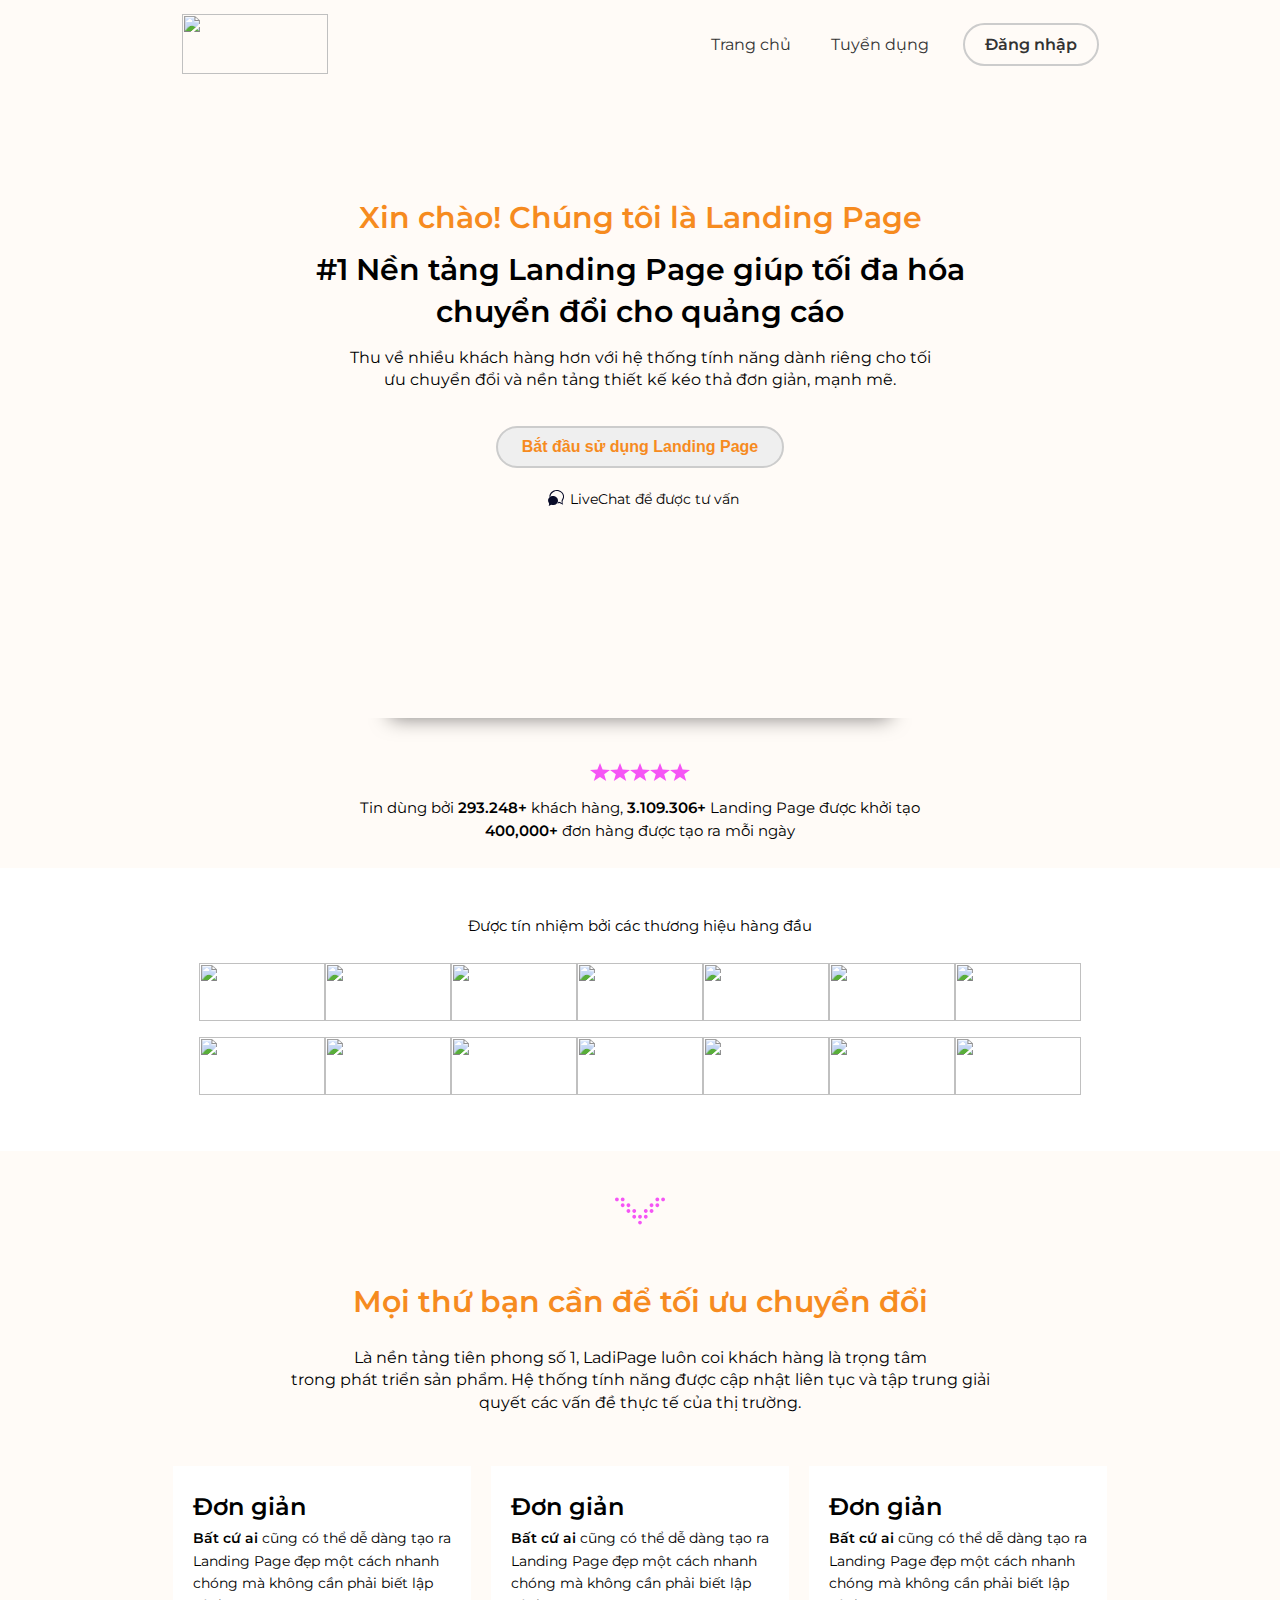
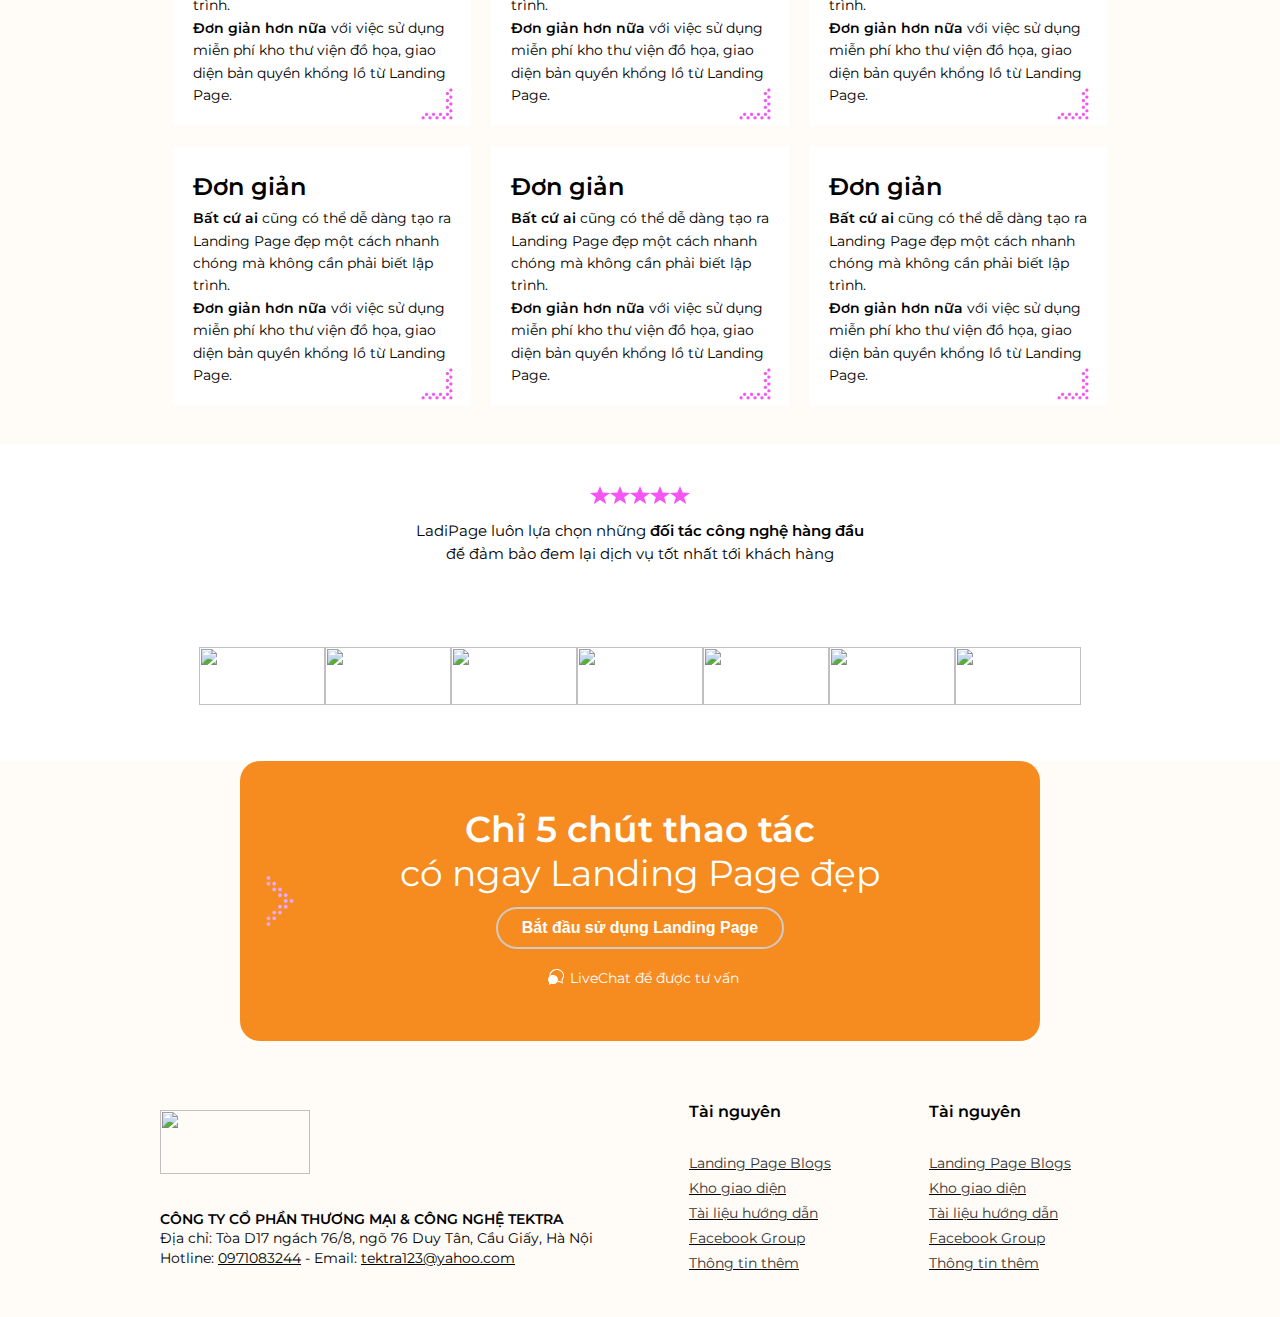
==== index.html @ b2256423 "Update index.html" ====
<!DOCTYPE html>
<html lang="en">
<head>
    <meta charset="UTF-8">
    <meta http-equiv="X-UA-Compatible" content="IE=edge">
    <meta name="viewport" content="width=device-width, initial-scale=1.0">
    <link rel="stylesheet" href="./assets/font/fontawesome - 5.15.1/css/all.min.css">
    <link rel="stylesheet" href="./assets/css/base.css">
    <link rel="stylesheet" href="./assets/css/main.css">
    <link href="https://fonts.googleapis.com/css2?family=Montserrat:wght@400;800&display=swap" rel="stylesheet">
    <title>Landing Page</title>
</head>
<body>
    <div class="header__container">
        <div class="header__logo">
            <img class="header__logo--img" src="https://tektra.vn/wp-content/uploads/2020/03/logo2.png" alt="">
        </div>
        <div class="header__menu">
            <ul class="header__ul">
                <li class="header__menu--btn"><a href="#" class="header__link">Trang chủ</a></li>
                <li class="header__menu--btn"><a href="#" class="header__link">Tuyển dụng</a></li>
                <li class="header__menu--btn header__menu--btn-border"><a href="#" class="header__link" >Đăng nhập</a></li>
            </ul>
            
            
        </div>
    </div>
    <!-- phần body -->
    <div class="body__container">
        <p class="body__content">
            <span class="body__title">
                Xin chào! Chúng tôi là Landing Page
            </span>
             <br>
            #1 Nền tảng Landing Page giúp tối đa hóa <br> chuyển đổi cho quảng cáo <br>
        </p>
        <p class="body__text">
            Thu về nhiều khách hàng hơn với hệ thống tính năng dành riêng cho tối <br class="wrap">
            ưu chuyển đổi và nền tảng thiết kế kéo thả đơn giản, mạnh mẽ.
        </p>
        <button class="body__button">
            Bắt đầu sử dụng Landing Page
        </button>
        <div class="body__chat">
            <div class="chat__logo">
                <svg xmlns="http://www.w3.org/2000/svg" xmlns:xlink="http://www.w3.org/1999/xlink" version="1.1" x="0px" y="0px" viewBox="0 0 111 95" enable-background="new 0 0 111 95" xml:space="preserve" preserveAspectRatio="none" width="100%" height="100%" class="" fill="rgba(9, 12, 41, 1)">
                    <g>
                        <g>
                            <path d="M104.343,59.979h-0.009c4.685-6.157,7.313-13.35,7.16-20.989C111.063,17.007,87.805-0.362,59.553,0.194    C31.301,0.749,8.751,19.021,9.183,40.999c0.008,0.403,0.023,0.804,0.048,1.204l1.382-0.889c-0.006-0.122,7.458-3.969,7.458-4.091    c0-15.986,23.184-31.354,41.478-31.354c16.493,0,44.731,9.461,44.731,33.198c-0.001,7.173-4.12,14.362-8.574,20.141    c-3.728,5.777,0.721,18.79,0.721,18.79l-14.634-7.79c-3.827,1.192-9.75,1.75-11.375,2.209c-1.959,4.583-5.001,7.155-5.001,7.155    c5.152-0.36,9.128-1.237,13.731-2.69l25.925,11.143C105.072,88.024,96.293,70.293,104.343,59.979z M35.457,36.076    C16.445,35.702,0.795,47.391,0.504,62.185c-0.103,5.14,1.667,9.98,4.817,14.123H5.316c5.416,6.94-0.491,18.873-0.491,18.873    l17.446-7.498c3.76,1.187,7.846,1.876,12.127,1.961c19.012,0.374,34.662-11.314,34.954-26.108    C69.644,48.745,54.469,36.45,35.457,36.076z">
                            </path>
                        </g>
                    </g>
                </svg>
            </div>
            <p class="chat__text">
                LiveChat để được tư vấn
            </p>
        </div>
    </div>
    <!--  -->
    <div class="body__video">
        <video class="video__content" src="https://s.ladicdn.com/57b167caca57d39c18a1c57e/ladipage-20200626142734.mp4" autoplay loop nopause preload="auto"></video>
    </div>
    <!--  -->
    <div class="vote__container">
        <div class="vote__stars">
            <div class="vote__star">
                <svg xmlns="http://www.w3.org/2000/svg" width="100%" height="100%" preserveAspectRatio="none" viewBox="0 0 157.7 150" class="" fill="rgba(245, 85, 245, 1)"><polygon points="78.9 117.7 127.6 150 111.9 93.7 157.7 57.3 99.3 54.8 78.9 0 58.4 54.8 0 57.3 45.8 93.7 30.1 150 78.9 117.7"></polygon></svg>
            </div>
            <div class="vote__star">
                <svg xmlns="http://www.w3.org/2000/svg" width="100%" height="100%" preserveAspectRatio="none" viewBox="0 0 157.7 150" class="" fill="rgba(245, 85, 245, 1)"><polygon points="78.9 117.7 127.6 150 111.9 93.7 157.7 57.3 99.3 54.8 78.9 0 58.4 54.8 0 57.3 45.8 93.7 30.1 150 78.9 117.7"></polygon></svg>
            </div>
            <div class="vote__star">
                <svg xmlns="http://www.w3.org/2000/svg" width="100%" height="100%" preserveAspectRatio="none" viewBox="0 0 157.7 150" class="" fill="rgba(245, 85, 245, 1)"><polygon points="78.9 117.7 127.6 150 111.9 93.7 157.7 57.3 99.3 54.8 78.9 0 58.4 54.8 0 57.3 45.8 93.7 30.1 150 78.9 117.7"></polygon></svg>
            </div>
            <div class="vote__star">
                <svg xmlns="http://www.w3.org/2000/svg" width="100%" height="100%" preserveAspectRatio="none" viewBox="0 0 157.7 150" class="" fill="rgba(245, 85, 245, 1)"><polygon points="78.9 117.7 127.6 150 111.9 93.7 157.7 57.3 99.3 54.8 78.9 0 58.4 54.8 0 57.3 45.8 93.7 30.1 150 78.9 117.7"></polygon></svg>
            </div>
            <div class="vote__star">
                <svg xmlns="http://www.w3.org/2000/svg" width="100%" height="100%" preserveAspectRatio="none" viewBox="0 0 157.7 150" class="" fill="rgba(245, 85, 245, 1)"><polygon points="78.9 117.7 127.6 150 111.9 93.7 157.7 57.3 99.3 54.8 78.9 0 58.4 54.8 0 57.3 45.8 93.7 30.1 150 78.9 117.7"></polygon></svg>
            </div>
        </div>
        <p class="vote__content">
            Tin dùng bởi
            <span style="font-weight: 600;">293.248+</span>
            khách hàng,
            <span style="font-weight: 600;">3.109.306+</span>  Landing Page được khởi tạo <br>
            <span style="font-weight: 600;">400,000+</span>  đơn hàng được tạo ra mỗi ngày
        </p>
    </div>
    <div class="img__container">
        <p class="img__text">
            Được tín nhiệm bởi các thương hiệu hàng đầu
        </p>
        <div class="img__content">
            <div class="imgs">
                <img src="https://w.ladicdn.com/s450x400/58ad0fda3494e1f5447a9da8/partner-1-20190827023143.png" alt="" class="img">
            </div>
            <div class="imgs">
                <img src="https://w.ladicdn.com/s450x400/58ad0fda3494e1f5447a9da8/partner-6-20190827023143.png" alt="" class="img">
            </div>
            <div class="imgs">
                <img src="https://w.ladicdn.com/s450x400/58ad0fda3494e1f5447a9da8/partner-9-20190827023143.png" alt="" class="img">
            </div>
            <div class="imgs">
                <img src="https://w.ladicdn.com/s450x400/58ad0fda3494e1f5447a9da8/partner-8-20190827023143.png" alt="" class="img">
            </div>
            <div class="imgs">
                <img src="https://w.ladicdn.com/s450x400/58ad0fda3494e1f5447a9da8/partner-14-20190827023143.png" alt="" class="img">
            </div>
            <div class="imgs">
                <img src="https://w.ladicdn.com/s450x400/57b167caca57d39c18a1c57e/elite-fitness-logo-20200502061637.png" alt="" class="img">
            </div>
            <div class="imgs">
                <img src="https://w.ladicdn.com/s450x400/57b167caca57d39c18a1c57e/30-shine-20200502062309.jpg" alt="" class="img">
            </div>
        </div>
        <div class="img__content img__content--black">
            <div class="imgs">
                <img src="https://w.ladicdn.com/s450x400/58ad0fda3494e1f5447a9da8/partner-7-20190827023252.png" alt="" class="img">
            </div>
            <div class="imgs">
                <img src="https://w.ladicdn.com/s500x400/57b167caca57d39c18a1c57e/golden-gate-20200506121907.png" alt="" class="img">
            </div>
            <div class="imgs">
                <img src="https://w.ladicdn.com/s450x400/58ad0fda3494e1f5447a9da8/partner-11-20190827023143.png" alt="" class="img">
            </div>
            <div class="imgs">
                <img src="https://w.ladicdn.com/s450x400/58ad0fda3494e1f5447a9da8/partner-12-20190827023143.png" alt="" class="img">
            </div>
            <div class="imgs">
                <img src="https://w.ladicdn.com/s450x400/58ad0fda3494e1f5447a9da8/partner-10-20190827023143.png" alt="" class="img">
            </div>
            <div class="imgs">
                <img src="https://w.ladicdn.com/s450x400/57b167caca57d39c18a1c57e/bamboo-20200502061928.jpg" alt="" class="img">
            </div>
            <div class="imgs">
                <img src="https://w.ladicdn.com/s450x450/57b167caca57d39c18a1c57e/pys-travel-20200502062523.jpg" alt="" class="img">
            </div>
        </div>
    </div>
    <!--  -->
    <div class="img__logo">
        <svg xmlns="http://www.w3.org/2000/svg" xmlns:xlink="http://www.w3.org/1999/xlink" version="1.1" x="0px" y="0px" viewBox="0 0 256 256" enable-background="new 0 0 256 256" xml:space="preserve" preserveAspectRatio="none" width="100%" height="100%" class="" fill="rgba(245, 85, 245, 1.0)"><g><path d="M201.893,84.946c3.369,0,6.107,2.732,6.107,6.107c0,3.373-2.738,6.107-6.107,6.107   c-3.379,0-6.107-2.734-6.107-6.107C195.785,87.679,198.514,84.946,201.893,84.946L201.893,84.946z"></path><path d="M183.424,84.946c3.365,0,6.106,2.732,6.106,6.107c0,3.373-2.741,6.107-6.106,6.107   c-3.378,0-6.113-2.734-6.113-6.107C177.311,87.679,180.046,84.946,183.424,84.946L183.424,84.946z"></path><path d="M183.424,103.415c3.365,0,6.106,2.734,6.106,6.115c0,3.371-2.741,6.105-6.106,6.105   c-3.378,0-6.113-2.734-6.113-6.105C177.311,106.149,180.046,103.415,183.424,103.415L183.424,103.415z"></path><path d="M164.941,103.415c3.374,0,6.117,2.734,6.117,6.115c0,3.371-2.743,6.105-6.117,6.105   c-3.367,0-6.107-2.734-6.107-6.105C158.834,106.149,161.574,103.415,164.941,103.415L164.941,103.415z"></path><path d="M164.941,121.892c3.374,0,6.117,2.734,6.117,6.109c0,3.371-2.743,6.105-6.117,6.105   c-3.367,0-6.107-2.734-6.107-6.105C158.834,124.626,161.574,121.892,164.941,121.892L164.941,121.892z"></path><path d="M146.47,121.892c3.378,0,6.11,2.734,6.11,6.109c0,3.371-2.732,6.105-6.11,6.105   c-3.366,0-6.105-2.734-6.105-6.105C140.364,124.626,143.104,121.892,146.47,121.892L146.47,121.892z"></path><path d="M146.47,140.364c3.378,0,6.11,2.734,6.11,6.105c0,3.379-2.732,6.115-6.11,6.115   c-3.366,0-6.105-2.736-6.105-6.115C140.364,143.099,143.104,140.364,146.47,140.364L146.47,140.364z"></path><path d="M128,140.364c3.379,0,6.109,2.734,6.109,6.105c0,3.379-2.73,6.115-6.109,6.115s-6.109-2.736-6.109-6.115   C121.891,143.099,124.621,140.364,128,140.364L128,140.364z"></path><path d="M128,158.837c3.379,0,6.109,2.736,6.109,6.111c0,3.373-2.73,6.105-6.109,6.105s-6.109-2.732-6.109-6.105   C121.891,161.573,124.621,158.837,128,158.837L128,158.837z"></path><path d="M109.53,121.892c3.366,0,6.105,2.734,6.105,6.109c0,3.371-2.739,6.105-6.105,6.105   c-3.378,0-6.11-2.734-6.11-6.105C103.42,124.626,106.152,121.892,109.53,121.892L109.53,121.892z"></path><path d="M109.53,140.364c3.366,0,6.105,2.734,6.105,6.105c0,3.379-2.739,6.115-6.105,6.115   c-3.378,0-6.11-2.736-6.11-6.115C103.42,143.099,106.152,140.364,109.53,140.364L109.53,140.364z"></path><path d="M91.059,103.415c3.367,0,6.109,2.734,6.109,6.115c0,3.371-2.742,6.105-6.109,6.105   c-3.374,0-6.117-2.734-6.117-6.105C84.941,106.149,87.685,103.415,91.059,103.415L91.059,103.415z"></path><path d="M91.059,121.892c3.367,0,6.109,2.734,6.109,6.109c0,3.371-2.742,6.105-6.109,6.105   c-3.374,0-6.117-2.734-6.117-6.105C84.941,124.626,87.685,121.892,91.059,121.892L91.059,121.892z"></path><path d="M72.576,84.946c3.379,0,6.113,2.732,6.113,6.107c0,3.373-2.734,6.107-6.113,6.107   c-3.365,0-6.106-2.734-6.106-6.107C66.47,87.679,69.211,84.946,72.576,84.946L72.576,84.946z"></path><path d="M72.576,103.415c3.379,0,6.113,2.734,6.113,6.115c0,3.371-2.734,6.105-6.113,6.105   c-3.365,0-6.106-2.734-6.106-6.105C66.47,106.149,69.211,103.415,72.576,103.415L72.576,103.415z"></path><path d="M54.108,84.946c3.378,0,6.106,2.732,6.106,6.107c0,3.373-2.729,6.107-6.106,6.107   c-3.38,0-6.108-2.734-6.108-6.107C48,87.679,50.729,84.946,54.108,84.946L54.108,84.946z"></path></g></svg>
    </div>
    <p class="body__content">
        <span class="body__title">
            Mọi thứ bạn cần để tối ưu chuyển đổi
        </span>
         <br>
    </p>
    <p class="body__text" style="line-height: 1.4;">
        Là nền tảng tiên phong số 1, LadiPage luôn coi khách hàng là trọng tâm <br class="wrap">
        trong phát triển sản phẩm. Hệ thống tính năng được cập nhật liên tục và tập trung giải <br class="wrap">
        quyết các vấn đề thực tế của thị trường.
    </p>
    <!-- info -->
    <div class="info__container">
        <div class="info">
            <div class="info__content">
                <p class="info__title">Đơn giản</p>
                <p class="info__text">
                    <span style="font-weight: 600;">Bất cứ ai </span>
                    cũng có thể dễ dàng tạo ra <br>
                    Landing Page đẹp một cách nhanh <br>
                    chóng mà không cần phải biết lập <br>
                    trình. <br>
                    <span style="font-weight: 600;">Đơn giản hơn nữa </span>
                    với việc sử dụng <br>
                    miễn phí kho thư viện đồ họa, giao <br>
                    diện bản quyền khổng lồ từ Landing <br>
                    Page.
                </p>
                <div class="info__logo">
                    <svg xmlns="http://www.w3.org/2000/svg" xmlns:xlink="http://www.w3.org/1999/xlink" version="1.1" x="0px" y="0px" viewBox="0 0 256 256" enable-background="new 0 0 256 256" xml:space="preserve" preserveAspectRatio="none" width="100%" height="100%" class="" fill="rgba(245, 85, 245, 1.0)"><g><path d="M175.93,71.43c2.384-2.381,6.252-2.387,8.638,0c2.386,2.385,2.382,6.256,0,8.639   c-2.39,2.389-6.252,2.385-8.638,0C173.544,77.682,173.542,73.82,175.93,71.43L175.93,71.43z"></path><path d="M162.872,84.49c2.378-2.381,6.25-2.387,8.636,0c2.386,2.385,2.38,6.258,0.001,8.637   c-2.389,2.389-6.256,2.389-8.643,0.004C160.481,90.744,160.483,86.879,162.872,84.49L162.872,84.49z"></path><path d="M175.93,97.549c2.38-2.379,6.253-2.385,8.644,0.006c2.383,2.385,2.379,6.256-0.001,8.635   c-2.389,2.389-6.257,2.391-8.64,0.006C173.542,103.805,173.542,99.938,175.93,97.549L175.93,97.549z"></path><path d="M162.861,110.617c2.387-2.385,6.259-2.391,8.649,0c2.385,2.383,2.378,6.256-0.008,8.643   c-2.382,2.381-6.252,2.385-8.636,0.002C160.477,116.871,160.481,112.998,162.861,110.617L162.861,110.617z"></path><path d="M175.926,123.684c2.387-2.387,6.26-2.393,8.646-0.006c2.384,2.383,2.377,6.256-0.009,8.643   c-2.381,2.381-6.252,2.385-8.635,0.002C173.542,129.934,173.545,126.064,175.926,123.684L175.926,123.684z"></path><path d="M162.865,136.744c2.388-2.389,6.256-2.387,8.64,0c2.384,2.383,2.386,6.248-0.003,8.637   c-2.381,2.381-6.25,2.385-8.634,0C160.481,142.996,160.485,139.123,162.865,136.744L162.865,136.744z"></path><path d="M175.927,149.807c2.389-2.389,6.254-2.387,8.638-0.004c2.39,2.391,2.395,6.256,0.005,8.645   c-2.381,2.381-6.253,2.383-8.643-0.006C173.544,156.057,173.548,152.188,175.927,149.807L175.927,149.807z"></path><path d="M162.866,162.867c2.391-2.391,6.254-2.387,8.639-0.004c2.388,2.391,2.393,6.256,0.004,8.645   s-6.256,2.385-8.645-0.004C160.481,169.119,160.478,165.256,162.866,162.867L162.866,162.867z"></path><path d="M175.929,175.93c2.391-2.391,6.256-2.387,8.643,0c2.385,2.385,2.387,6.248-0.004,8.639   c-2.39,2.389-6.252,2.387-8.637,0.002C173.544,182.184,173.539,178.318,175.929,175.93L175.929,175.93z"></path><path d="M136.745,162.863c2.38-2.379,6.251-2.383,8.637,0.004c2.384,2.383,2.38,6.254,0.001,8.635   c-2.39,2.389-6.256,2.387-8.638,0.004C134.358,169.119,134.355,165.254,136.745,162.863L136.745,162.863z"></path><path d="M149.808,175.926c2.379-2.379,6.25-2.383,8.634,0c2.39,2.389,2.388,6.264,0.007,8.641   c-2.389,2.391-6.255,2.387-8.645-0.002C147.42,182.182,147.419,178.314,149.808,175.926L149.808,175.926z"></path><path d="M110.618,162.861c2.381-2.381,6.253-2.387,8.644,0.004c2.385,2.385,2.38,6.256-0.001,8.637   c-2.387,2.385-6.26,2.393-8.644,0.01C108.227,169.121,108.233,165.246,110.618,162.861L110.618,162.861z"></path><path d="M123.683,175.926c2.381-2.381,6.254-2.387,8.641,0c2.384,2.385,2.379,6.256-0.003,8.637   c-2.385,2.387-6.259,2.393-8.642,0.01C121.292,182.186,121.298,178.311,123.683,175.926L123.683,175.926z"></path><path d="M84.489,162.871c2.391-2.389,6.255-2.391,8.642-0.004c2.385,2.385,2.385,6.252-0.003,8.641   c-2.38,2.379-6.252,2.385-8.637-0.002C82.104,169.121,82.11,165.25,84.489,162.871L84.489,162.871z"></path><path d="M97.549,175.93c2.39-2.389,6.257-2.389,8.647,0.002c2.386,2.383,2.384,6.25-0.006,8.641   c-2.379,2.379-6.25,2.383-8.635,0C95.165,182.182,95.17,178.311,97.549,175.93L97.549,175.93z"></path>
                    <path d="M71.432,175.93c2.389-2.389,6.249-2.387,8.637,0c2.385,2.385,2.39,6.248,0.001,8.637   c-2.392,2.391-6.253,2.387-8.639,0C69.044,182.182,69.042,178.32,71.432,175.93L71.432,175.93z"></path></g></svg>
                </div>
                
            </div>
            <div class="info__content">
                <p class="info__title">Đơn giản</p>
                <p class="info__text">
                    <span style="font-weight: 600;">Bất cứ ai </span>
                    cũng có thể dễ dàng tạo ra <br>
                    Landing Page đẹp một cách nhanh <br>
                    chóng mà không cần phải biết lập <br>
                    trình. <br>
                    <span style="font-weight: 600;">Đơn giản hơn nữa </span>
                    với việc sử dụng <br>
                    miễn phí kho thư viện đồ họa, giao <br>
                    diện bản quyền khổng lồ từ Landing <br>
                    Page.
                </p>
                <div class="info__logo">
                    <svg xmlns="http://www.w3.org/2000/svg" xmlns:xlink="http://www.w3.org/1999/xlink" version="1.1" x="0px" y="0px" viewBox="0 0 256 256" enable-background="new 0 0 256 256" xml:space="preserve" preserveAspectRatio="none" width="100%" height="100%" class="" fill="rgba(245, 85, 245, 1.0)"><g><path d="M175.93,71.43c2.384-2.381,6.252-2.387,8.638,0c2.386,2.385,2.382,6.256,0,8.639   c-2.39,2.389-6.252,2.385-8.638,0C173.544,77.682,173.542,73.82,175.93,71.43L175.93,71.43z"></path><path d="M162.872,84.49c2.378-2.381,6.25-2.387,8.636,0c2.386,2.385,2.38,6.258,0.001,8.637   c-2.389,2.389-6.256,2.389-8.643,0.004C160.481,90.744,160.483,86.879,162.872,84.49L162.872,84.49z"></path><path d="M175.93,97.549c2.38-2.379,6.253-2.385,8.644,0.006c2.383,2.385,2.379,6.256-0.001,8.635   c-2.389,2.389-6.257,2.391-8.64,0.006C173.542,103.805,173.542,99.938,175.93,97.549L175.93,97.549z"></path><path d="M162.861,110.617c2.387-2.385,6.259-2.391,8.649,0c2.385,2.383,2.378,6.256-0.008,8.643   c-2.382,2.381-6.252,2.385-8.636,0.002C160.477,116.871,160.481,112.998,162.861,110.617L162.861,110.617z"></path><path d="M175.926,123.684c2.387-2.387,6.26-2.393,8.646-0.006c2.384,2.383,2.377,6.256-0.009,8.643   c-2.381,2.381-6.252,2.385-8.635,0.002C173.542,129.934,173.545,126.064,175.926,123.684L175.926,123.684z"></path><path d="M162.865,136.744c2.388-2.389,6.256-2.387,8.64,0c2.384,2.383,2.386,6.248-0.003,8.637   c-2.381,2.381-6.25,2.385-8.634,0C160.481,142.996,160.485,139.123,162.865,136.744L162.865,136.744z"></path><path d="M175.927,149.807c2.389-2.389,6.254-2.387,8.638-0.004c2.39,2.391,2.395,6.256,0.005,8.645   c-2.381,2.381-6.253,2.383-8.643-0.006C173.544,156.057,173.548,152.188,175.927,149.807L175.927,149.807z"></path><path d="M162.866,162.867c2.391-2.391,6.254-2.387,8.639-0.004c2.388,2.391,2.393,6.256,0.004,8.645   s-6.256,2.385-8.645-0.004C160.481,169.119,160.478,165.256,162.866,162.867L162.866,162.867z"></path><path d="M175.929,175.93c2.391-2.391,6.256-2.387,8.643,0c2.385,2.385,2.387,6.248-0.004,8.639   c-2.39,2.389-6.252,2.387-8.637,0.002C173.544,182.184,173.539,178.318,175.929,175.93L175.929,175.93z"></path><path d="M136.745,162.863c2.38-2.379,6.251-2.383,8.637,0.004c2.384,2.383,2.38,6.254,0.001,8.635   c-2.39,2.389-6.256,2.387-8.638,0.004C134.358,169.119,134.355,165.254,136.745,162.863L136.745,162.863z"></path><path d="M149.808,175.926c2.379-2.379,6.25-2.383,8.634,0c2.39,2.389,2.388,6.264,0.007,8.641   c-2.389,2.391-6.255,2.387-8.645-0.002C147.42,182.182,147.419,178.314,149.808,175.926L149.808,175.926z"></path><path d="M110.618,162.861c2.381-2.381,6.253-2.387,8.644,0.004c2.385,2.385,2.38,6.256-0.001,8.637   c-2.387,2.385-6.26,2.393-8.644,0.01C108.227,169.121,108.233,165.246,110.618,162.861L110.618,162.861z"></path><path d="M123.683,175.926c2.381-2.381,6.254-2.387,8.641,0c2.384,2.385,2.379,6.256-0.003,8.637   c-2.385,2.387-6.259,2.393-8.642,0.01C121.292,182.186,121.298,178.311,123.683,175.926L123.683,175.926z"></path><path d="M84.489,162.871c2.391-2.389,6.255-2.391,8.642-0.004c2.385,2.385,2.385,6.252-0.003,8.641   c-2.38,2.379-6.252,2.385-8.637-0.002C82.104,169.121,82.11,165.25,84.489,162.871L84.489,162.871z"></path><path d="M97.549,175.93c2.39-2.389,6.257-2.389,8.647,0.002c2.386,2.383,2.384,6.25-0.006,8.641   c-2.379,2.379-6.25,2.383-8.635,0C95.165,182.182,95.17,178.311,97.549,175.93L97.549,175.93z"></path>
                    <path d="M71.432,175.93c2.389-2.389,6.249-2.387,8.637,0c2.385,2.385,2.39,6.248,0.001,8.637   c-2.392,2.391-6.253,2.387-8.639,0C69.044,182.182,69.042,178.32,71.432,175.93L71.432,175.93z"></path></g></svg>
                </div>
            </div>
            <div class="info__content">
                <p class="info__title">Đơn giản</p>
                <p class="info__text">
                    <span style="font-weight: 600;">Bất cứ ai </span>
                    cũng có thể dễ dàng tạo ra <br>
                    Landing Page đẹp một cách nhanh <br>
                    chóng mà không cần phải biết lập <br>
                    trình. <br>
                    <span style="font-weight: 600;">Đơn giản hơn nữa </span>
                    với việc sử dụng <br>
                    miễn phí kho thư viện đồ họa, giao <br>
                    diện bản quyền khổng lồ từ Landing <br>
                    Page.
                </p>
                <div class="info__logo">
                    <svg xmlns="http://www.w3.org/2000/svg" xmlns:xlink="http://www.w3.org/1999/xlink" version="1.1" x="0px" y="0px" viewBox="0 0 256 256" enable-background="new 0 0 256 256" xml:space="preserve" preserveAspectRatio="none" width="100%" height="100%" class="" fill="rgba(245, 85, 245, 1.0)"><g><path d="M175.93,71.43c2.384-2.381,6.252-2.387,8.638,0c2.386,2.385,2.382,6.256,0,8.639   c-2.39,2.389-6.252,2.385-8.638,0C173.544,77.682,173.542,73.82,175.93,71.43L175.93,71.43z"></path><path d="M162.872,84.49c2.378-2.381,6.25-2.387,8.636,0c2.386,2.385,2.38,6.258,0.001,8.637   c-2.389,2.389-6.256,2.389-8.643,0.004C160.481,90.744,160.483,86.879,162.872,84.49L162.872,84.49z"></path><path d="M175.93,97.549c2.38-2.379,6.253-2.385,8.644,0.006c2.383,2.385,2.379,6.256-0.001,8.635   c-2.389,2.389-6.257,2.391-8.64,0.006C173.542,103.805,173.542,99.938,175.93,97.549L175.93,97.549z"></path><path d="M162.861,110.617c2.387-2.385,6.259-2.391,8.649,0c2.385,2.383,2.378,6.256-0.008,8.643   c-2.382,2.381-6.252,2.385-8.636,0.002C160.477,116.871,160.481,112.998,162.861,110.617L162.861,110.617z"></path><path d="M175.926,123.684c2.387-2.387,6.26-2.393,8.646-0.006c2.384,2.383,2.377,6.256-0.009,8.643   c-2.381,2.381-6.252,2.385-8.635,0.002C173.542,129.934,173.545,126.064,175.926,123.684L175.926,123.684z"></path><path d="M162.865,136.744c2.388-2.389,6.256-2.387,8.64,0c2.384,2.383,2.386,6.248-0.003,8.637   c-2.381,2.381-6.25,2.385-8.634,0C160.481,142.996,160.485,139.123,162.865,136.744L162.865,136.744z"></path><path d="M175.927,149.807c2.389-2.389,6.254-2.387,8.638-0.004c2.39,2.391,2.395,6.256,0.005,8.645   c-2.381,2.381-6.253,2.383-8.643-0.006C173.544,156.057,173.548,152.188,175.927,149.807L175.927,149.807z"></path><path d="M162.866,162.867c2.391-2.391,6.254-2.387,8.639-0.004c2.388,2.391,2.393,6.256,0.004,8.645   s-6.256,2.385-8.645-0.004C160.481,169.119,160.478,165.256,162.866,162.867L162.866,162.867z"></path><path d="M175.929,175.93c2.391-2.391,6.256-2.387,8.643,0c2.385,2.385,2.387,6.248-0.004,8.639   c-2.39,2.389-6.252,2.387-8.637,0.002C173.544,182.184,173.539,178.318,175.929,175.93L175.929,175.93z"></path><path d="M136.745,162.863c2.38-2.379,6.251-2.383,8.637,0.004c2.384,2.383,2.38,6.254,0.001,8.635   c-2.39,2.389-6.256,2.387-8.638,0.004C134.358,169.119,134.355,165.254,136.745,162.863L136.745,162.863z"></path><path d="M149.808,175.926c2.379-2.379,6.25-2.383,8.634,0c2.39,2.389,2.388,6.264,0.007,8.641   c-2.389,2.391-6.255,2.387-8.645-0.002C147.42,182.182,147.419,178.314,149.808,175.926L149.808,175.926z"></path><path d="M110.618,162.861c2.381-2.381,6.253-2.387,8.644,0.004c2.385,2.385,2.38,6.256-0.001,8.637   c-2.387,2.385-6.26,2.393-8.644,0.01C108.227,169.121,108.233,165.246,110.618,162.861L110.618,162.861z"></path><path d="M123.683,175.926c2.381-2.381,6.254-2.387,8.641,0c2.384,2.385,2.379,6.256-0.003,8.637   c-2.385,2.387-6.259,2.393-8.642,0.01C121.292,182.186,121.298,178.311,123.683,175.926L123.683,175.926z"></path><path d="M84.489,162.871c2.391-2.389,6.255-2.391,8.642-0.004c2.385,2.385,2.385,6.252-0.003,8.641   c-2.38,2.379-6.252,2.385-8.637-0.002C82.104,169.121,82.11,165.25,84.489,162.871L84.489,162.871z"></path><path d="M97.549,175.93c2.39-2.389,6.257-2.389,8.647,0.002c2.386,2.383,2.384,6.25-0.006,8.641   c-2.379,2.379-6.25,2.383-8.635,0C95.165,182.182,95.17,178.311,97.549,175.93L97.549,175.93z"></path>
                    <path d="M71.432,175.93c2.389-2.389,6.249-2.387,8.637,0c2.385,2.385,2.39,6.248,0.001,8.637   c-2.392,2.391-6.253,2.387-8.639,0C69.044,182.182,69.042,178.32,71.432,175.93L71.432,175.93z"></path></g></svg>
                </div>
            </div>
        </div>
        <div class="info">
            <div class="info__content">
                <p class="info__title">Đơn giản</p>
                <p class="info__text">
                    <span style="font-weight: 600;">Bất cứ ai </span>
                    cũng có thể dễ dàng tạo ra <br>
                    Landing Page đẹp một cách nhanh <br>
                    chóng mà không cần phải biết lập <br>
                    trình. <br>
                    <span style="font-weight: 600;">Đơn giản hơn nữa </span>
                    với việc sử dụng <br>
                    miễn phí kho thư viện đồ họa, giao <br>
                    diện bản quyền khổng lồ từ Landing <br>
                    Page.
                </p>
                <div class="info__logo">
                    <svg xmlns="http://www.w3.org/2000/svg" xmlns:xlink="http://www.w3.org/1999/xlink" version="1.1" x="0px" y="0px" viewBox="0 0 256 256" enable-background="new 0 0 256 256" xml:space="preserve" preserveAspectRatio="none" width="100%" height="100%" class="" fill="rgba(245, 85, 245, 1.0)"><g><path d="M175.93,71.43c2.384-2.381,6.252-2.387,8.638,0c2.386,2.385,2.382,6.256,0,8.639   c-2.39,2.389-6.252,2.385-8.638,0C173.544,77.682,173.542,73.82,175.93,71.43L175.93,71.43z"></path><path d="M162.872,84.49c2.378-2.381,6.25-2.387,8.636,0c2.386,2.385,2.38,6.258,0.001,8.637   c-2.389,2.389-6.256,2.389-8.643,0.004C160.481,90.744,160.483,86.879,162.872,84.49L162.872,84.49z"></path><path d="M175.93,97.549c2.38-2.379,6.253-2.385,8.644,0.006c2.383,2.385,2.379,6.256-0.001,8.635   c-2.389,2.389-6.257,2.391-8.64,0.006C173.542,103.805,173.542,99.938,175.93,97.549L175.93,97.549z"></path><path d="M162.861,110.617c2.387-2.385,6.259-2.391,8.649,0c2.385,2.383,2.378,6.256-0.008,8.643   c-2.382,2.381-6.252,2.385-8.636,0.002C160.477,116.871,160.481,112.998,162.861,110.617L162.861,110.617z"></path><path d="M175.926,123.684c2.387-2.387,6.26-2.393,8.646-0.006c2.384,2.383,2.377,6.256-0.009,8.643   c-2.381,2.381-6.252,2.385-8.635,0.002C173.542,129.934,173.545,126.064,175.926,123.684L175.926,123.684z"></path><path d="M162.865,136.744c2.388-2.389,6.256-2.387,8.64,0c2.384,2.383,2.386,6.248-0.003,8.637   c-2.381,2.381-6.25,2.385-8.634,0C160.481,142.996,160.485,139.123,162.865,136.744L162.865,136.744z"></path><path d="M175.927,149.807c2.389-2.389,6.254-2.387,8.638-0.004c2.39,2.391,2.395,6.256,0.005,8.645   c-2.381,2.381-6.253,2.383-8.643-0.006C173.544,156.057,173.548,152.188,175.927,149.807L175.927,149.807z"></path><path d="M162.866,162.867c2.391-2.391,6.254-2.387,8.639-0.004c2.388,2.391,2.393,6.256,0.004,8.645   s-6.256,2.385-8.645-0.004C160.481,169.119,160.478,165.256,162.866,162.867L162.866,162.867z"></path><path d="M175.929,175.93c2.391-2.391,6.256-2.387,8.643,0c2.385,2.385,2.387,6.248-0.004,8.639   c-2.39,2.389-6.252,2.387-8.637,0.002C173.544,182.184,173.539,178.318,175.929,175.93L175.929,175.93z"></path><path d="M136.745,162.863c2.38-2.379,6.251-2.383,8.637,0.004c2.384,2.383,2.38,6.254,0.001,8.635   c-2.39,2.389-6.256,2.387-8.638,0.004C134.358,169.119,134.355,165.254,136.745,162.863L136.745,162.863z"></path><path d="M149.808,175.926c2.379-2.379,6.25-2.383,8.634,0c2.39,2.389,2.388,6.264,0.007,8.641   c-2.389,2.391-6.255,2.387-8.645-0.002C147.42,182.182,147.419,178.314,149.808,175.926L149.808,175.926z"></path><path d="M110.618,162.861c2.381-2.381,6.253-2.387,8.644,0.004c2.385,2.385,2.38,6.256-0.001,8.637   c-2.387,2.385-6.26,2.393-8.644,0.01C108.227,169.121,108.233,165.246,110.618,162.861L110.618,162.861z"></path><path d="M123.683,175.926c2.381-2.381,6.254-2.387,8.641,0c2.384,2.385,2.379,6.256-0.003,8.637   c-2.385,2.387-6.259,2.393-8.642,0.01C121.292,182.186,121.298,178.311,123.683,175.926L123.683,175.926z"></path><path d="M84.489,162.871c2.391-2.389,6.255-2.391,8.642-0.004c2.385,2.385,2.385,6.252-0.003,8.641   c-2.38,2.379-6.252,2.385-8.637-0.002C82.104,169.121,82.11,165.25,84.489,162.871L84.489,162.871z"></path><path d="M97.549,175.93c2.39-2.389,6.257-2.389,8.647,0.002c2.386,2.383,2.384,6.25-0.006,8.641   c-2.379,2.379-6.25,2.383-8.635,0C95.165,182.182,95.17,178.311,97.549,175.93L97.549,175.93z"></path>
                    <path d="M71.432,175.93c2.389-2.389,6.249-2.387,8.637,0c2.385,2.385,2.39,6.248,0.001,8.637   c-2.392,2.391-6.253,2.387-8.639,0C69.044,182.182,69.042,178.32,71.432,175.93L71.432,175.93z"></path></g></svg>
                </div>
            </div>
            <div class="info__content">
                <p class="info__title">Đơn giản</p>
                <p class="info__text">
                    <span style="font-weight: 600;">Bất cứ ai </span>
                    cũng có thể dễ dàng tạo ra <br>
                    Landing Page đẹp một cách nhanh <br>
                    chóng mà không cần phải biết lập <br>
                    trình. <br>
                    <span style="font-weight: 600;">Đơn giản hơn nữa </span>
                    với việc sử dụng <br>
                    miễn phí kho thư viện đồ họa, giao <br>
                    diện bản quyền khổng lồ từ Landing <br>
                    Page.
                </p>
                <div class="info__logo">
                    <svg xmlns="http://www.w3.org/2000/svg" xmlns:xlink="http://www.w3.org/1999/xlink" version="1.1" x="0px" y="0px" viewBox="0 0 256 256" enable-background="new 0 0 256 256" xml:space="preserve" preserveAspectRatio="none" width="100%" height="100%" class="" fill="rgba(245, 85, 245, 1.0)"><g><path d="M175.93,71.43c2.384-2.381,6.252-2.387,8.638,0c2.386,2.385,2.382,6.256,0,8.639   c-2.39,2.389-6.252,2.385-8.638,0C173.544,77.682,173.542,73.82,175.93,71.43L175.93,71.43z"></path><path d="M162.872,84.49c2.378-2.381,6.25-2.387,8.636,0c2.386,2.385,2.38,6.258,0.001,8.637   c-2.389,2.389-6.256,2.389-8.643,0.004C160.481,90.744,160.483,86.879,162.872,84.49L162.872,84.49z"></path><path d="M175.93,97.549c2.38-2.379,6.253-2.385,8.644,0.006c2.383,2.385,2.379,6.256-0.001,8.635   c-2.389,2.389-6.257,2.391-8.64,0.006C173.542,103.805,173.542,99.938,175.93,97.549L175.93,97.549z"></path><path d="M162.861,110.617c2.387-2.385,6.259-2.391,8.649,0c2.385,2.383,2.378,6.256-0.008,8.643   c-2.382,2.381-6.252,2.385-8.636,0.002C160.477,116.871,160.481,112.998,162.861,110.617L162.861,110.617z"></path><path d="M175.926,123.684c2.387-2.387,6.26-2.393,8.646-0.006c2.384,2.383,2.377,6.256-0.009,8.643   c-2.381,2.381-6.252,2.385-8.635,0.002C173.542,129.934,173.545,126.064,175.926,123.684L175.926,123.684z"></path><path d="M162.865,136.744c2.388-2.389,6.256-2.387,8.64,0c2.384,2.383,2.386,6.248-0.003,8.637   c-2.381,2.381-6.25,2.385-8.634,0C160.481,142.996,160.485,139.123,162.865,136.744L162.865,136.744z"></path><path d="M175.927,149.807c2.389-2.389,6.254-2.387,8.638-0.004c2.39,2.391,2.395,6.256,0.005,8.645   c-2.381,2.381-6.253,2.383-8.643-0.006C173.544,156.057,173.548,152.188,175.927,149.807L175.927,149.807z"></path><path d="M162.866,162.867c2.391-2.391,6.254-2.387,8.639-0.004c2.388,2.391,2.393,6.256,0.004,8.645   s-6.256,2.385-8.645-0.004C160.481,169.119,160.478,165.256,162.866,162.867L162.866,162.867z"></path><path d="M175.929,175.93c2.391-2.391,6.256-2.387,8.643,0c2.385,2.385,2.387,6.248-0.004,8.639   c-2.39,2.389-6.252,2.387-8.637,0.002C173.544,182.184,173.539,178.318,175.929,175.93L175.929,175.93z"></path><path d="M136.745,162.863c2.38-2.379,6.251-2.383,8.637,0.004c2.384,2.383,2.38,6.254,0.001,8.635   c-2.39,2.389-6.256,2.387-8.638,0.004C134.358,169.119,134.355,165.254,136.745,162.863L136.745,162.863z"></path><path d="M149.808,175.926c2.379-2.379,6.25-2.383,8.634,0c2.39,2.389,2.388,6.264,0.007,8.641   c-2.389,2.391-6.255,2.387-8.645-0.002C147.42,182.182,147.419,178.314,149.808,175.926L149.808,175.926z"></path><path d="M110.618,162.861c2.381-2.381,6.253-2.387,8.644,0.004c2.385,2.385,2.38,6.256-0.001,8.637   c-2.387,2.385-6.26,2.393-8.644,0.01C108.227,169.121,108.233,165.246,110.618,162.861L110.618,162.861z"></path><path d="M123.683,175.926c2.381-2.381,6.254-2.387,8.641,0c2.384,2.385,2.379,6.256-0.003,8.637   c-2.385,2.387-6.259,2.393-8.642,0.01C121.292,182.186,121.298,178.311,123.683,175.926L123.683,175.926z"></path><path d="M84.489,162.871c2.391-2.389,6.255-2.391,8.642-0.004c2.385,2.385,2.385,6.252-0.003,8.641   c-2.38,2.379-6.252,2.385-8.637-0.002C82.104,169.121,82.11,165.25,84.489,162.871L84.489,162.871z"></path><path d="M97.549,175.93c2.39-2.389,6.257-2.389,8.647,0.002c2.386,2.383,2.384,6.25-0.006,8.641   c-2.379,2.379-6.25,2.383-8.635,0C95.165,182.182,95.17,178.311,97.549,175.93L97.549,175.93z"></path>
                    <path d="M71.432,175.93c2.389-2.389,6.249-2.387,8.637,0c2.385,2.385,2.39,6.248,0.001,8.637   c-2.392,2.391-6.253,2.387-8.639,0C69.044,182.182,69.042,178.32,71.432,175.93L71.432,175.93z"></path></g></svg>
                </div>
            </div>
            <div class="info__content">
                <p class="info__title">Đơn giản</p>
                <p class="info__text">
                    <span style="font-weight: 600;">Bất cứ ai </span>
                    cũng có thể dễ dàng tạo ra <br>
                    Landing Page đẹp một cách nhanh <br>
                    chóng mà không cần phải biết lập <br>
                    trình. <br>
                    <span style="font-weight: 600;">Đơn giản hơn nữa </span>
                    với việc sử dụng <br>
                    miễn phí kho thư viện đồ họa, giao <br>
                    diện bản quyền khổng lồ từ Landing <br>
                    Page.
                </p>
                <div class="info__logo">
                    <svg xmlns="http://www.w3.org/2000/svg" xmlns:xlink="http://www.w3.org/1999/xlink" version="1.1" x="0px" y="0px" viewBox="0 0 256 256" enable-background="new 0 0 256 256" xml:space="preserve" preserveAspectRatio="none" width="100%" height="100%" class="" fill="rgba(245, 85, 245, 1.0)"><g><path d="M175.93,71.43c2.384-2.381,6.252-2.387,8.638,0c2.386,2.385,2.382,6.256,0,8.639   c-2.39,2.389-6.252,2.385-8.638,0C173.544,77.682,173.542,73.82,175.93,71.43L175.93,71.43z"></path><path d="M162.872,84.49c2.378-2.381,6.25-2.387,8.636,0c2.386,2.385,2.38,6.258,0.001,8.637   c-2.389,2.389-6.256,2.389-8.643,0.004C160.481,90.744,160.483,86.879,162.872,84.49L162.872,84.49z"></path><path d="M175.93,97.549c2.38-2.379,6.253-2.385,8.644,0.006c2.383,2.385,2.379,6.256-0.001,8.635   c-2.389,2.389-6.257,2.391-8.64,0.006C173.542,103.805,173.542,99.938,175.93,97.549L175.93,97.549z"></path><path d="M162.861,110.617c2.387-2.385,6.259-2.391,8.649,0c2.385,2.383,2.378,6.256-0.008,8.643   c-2.382,2.381-6.252,2.385-8.636,0.002C160.477,116.871,160.481,112.998,162.861,110.617L162.861,110.617z"></path><path d="M175.926,123.684c2.387-2.387,6.26-2.393,8.646-0.006c2.384,2.383,2.377,6.256-0.009,8.643   c-2.381,2.381-6.252,2.385-8.635,0.002C173.542,129.934,173.545,126.064,175.926,123.684L175.926,123.684z"></path><path d="M162.865,136.744c2.388-2.389,6.256-2.387,8.64,0c2.384,2.383,2.386,6.248-0.003,8.637   c-2.381,2.381-6.25,2.385-8.634,0C160.481,142.996,160.485,139.123,162.865,136.744L162.865,136.744z"></path><path d="M175.927,149.807c2.389-2.389,6.254-2.387,8.638-0.004c2.39,2.391,2.395,6.256,0.005,8.645   c-2.381,2.381-6.253,2.383-8.643-0.006C173.544,156.057,173.548,152.188,175.927,149.807L175.927,149.807z"></path><path d="M162.866,162.867c2.391-2.391,6.254-2.387,8.639-0.004c2.388,2.391,2.393,6.256,0.004,8.645   s-6.256,2.385-8.645-0.004C160.481,169.119,160.478,165.256,162.866,162.867L162.866,162.867z"></path><path d="M175.929,175.93c2.391-2.391,6.256-2.387,8.643,0c2.385,2.385,2.387,6.248-0.004,8.639   c-2.39,2.389-6.252,2.387-8.637,0.002C173.544,182.184,173.539,178.318,175.929,175.93L175.929,175.93z"></path><path d="M136.745,162.863c2.38-2.379,6.251-2.383,8.637,0.004c2.384,2.383,2.38,6.254,0.001,8.635   c-2.39,2.389-6.256,2.387-8.638,0.004C134.358,169.119,134.355,165.254,136.745,162.863L136.745,162.863z"></path><path d="M149.808,175.926c2.379-2.379,6.25-2.383,8.634,0c2.39,2.389,2.388,6.264,0.007,8.641   c-2.389,2.391-6.255,2.387-8.645-0.002C147.42,182.182,147.419,178.314,149.808,175.926L149.808,175.926z"></path><path d="M110.618,162.861c2.381-2.381,6.253-2.387,8.644,0.004c2.385,2.385,2.38,6.256-0.001,8.637   c-2.387,2.385-6.26,2.393-8.644,0.01C108.227,169.121,108.233,165.246,110.618,162.861L110.618,162.861z"></path><path d="M123.683,175.926c2.381-2.381,6.254-2.387,8.641,0c2.384,2.385,2.379,6.256-0.003,8.637   c-2.385,2.387-6.259,2.393-8.642,0.01C121.292,182.186,121.298,178.311,123.683,175.926L123.683,175.926z"></path><path d="M84.489,162.871c2.391-2.389,6.255-2.391,8.642-0.004c2.385,2.385,2.385,6.252-0.003,8.641   c-2.38,2.379-6.252,2.385-8.637-0.002C82.104,169.121,82.11,165.25,84.489,162.871L84.489,162.871z"></path><path d="M97.549,175.93c2.39-2.389,6.257-2.389,8.647,0.002c2.386,2.383,2.384,6.25-0.006,8.641   c-2.379,2.379-6.25,2.383-8.635,0C95.165,182.182,95.17,178.311,97.549,175.93L97.549,175.93z"></path>
                    <path d="M71.432,175.93c2.389-2.389,6.249-2.387,8.637,0c2.385,2.385,2.39,6.248,0.001,8.637   c-2.392,2.391-6.253,2.387-8.639,0C69.044,182.182,69.042,178.32,71.432,175.93L71.432,175.93z"></path></g></svg>
                </div>
            </div>
        </div>
    </div>
    <div style=" background-color: #fff;" class="vote__container">
        <div class="vote__stars">
            <div class="vote__star">
                <svg xmlns="http://www.w3.org/2000/svg" width="100%" height="100%" preserveAspectRatio="none" viewBox="0 0 157.7 150" class="" fill="rgba(245, 85, 245, 1)"><polygon points="78.9 117.7 127.6 150 111.9 93.7 157.7 57.3 99.3 54.8 78.9 0 58.4 54.8 0 57.3 45.8 93.7 30.1 150 78.9 117.7"></polygon></svg>
            </div>
            <div class="vote__star">
                <svg xmlns="http://www.w3.org/2000/svg" width="100%" height="100%" preserveAspectRatio="none" viewBox="0 0 157.7 150" class="" fill="rgba(245, 85, 245, 1)"><polygon points="78.9 117.7 127.6 150 111.9 93.7 157.7 57.3 99.3 54.8 78.9 0 58.4 54.8 0 57.3 45.8 93.7 30.1 150 78.9 117.7"></polygon></svg>
            </div>
            <div class="vote__star">
                <svg xmlns="http://www.w3.org/2000/svg" width="100%" height="100%" preserveAspectRatio="none" viewBox="0 0 157.7 150" class="" fill="rgba(245, 85, 245, 1)"><polygon points="78.9 117.7 127.6 150 111.9 93.7 157.7 57.3 99.3 54.8 78.9 0 58.4 54.8 0 57.3 45.8 93.7 30.1 150 78.9 117.7"></polygon></svg>
            </div>
            <div class="vote__star">
                <svg xmlns="http://www.w3.org/2000/svg" width="100%" height="100%" preserveAspectRatio="none" viewBox="0 0 157.7 150" class="" fill="rgba(245, 85, 245, 1)"><polygon points="78.9 117.7 127.6 150 111.9 93.7 157.7 57.3 99.3 54.8 78.9 0 58.4 54.8 0 57.3 45.8 93.7 30.1 150 78.9 117.7"></polygon></svg>
            </div>
            <div class="vote__star">
                <svg xmlns="http://www.w3.org/2000/svg" width="100%" height="100%" preserveAspectRatio="none" viewBox="0 0 157.7 150" class="" fill="rgba(245, 85, 245, 1)"><polygon points="78.9 117.7 127.6 150 111.9 93.7 157.7 57.3 99.3 54.8 78.9 0 58.4 54.8 0 57.3 45.8 93.7 30.1 150 78.9 117.7"></polygon></svg>
            </div>
        </div>
        <p class="vote__content">
            LadiPage luôn lựa chọn những
            <span style="font-weight: 600;">đối tác công nghệ hàng đầu</span> <br>
            để đảm bảo đem lại dịch vụ tốt nhất tới khách hàng
        </p>
    </div>
    <div class="img__container">
        <div class="img__content">
            <div class="imgs">
                <img src="https://w.ladicdn.com/s450x400/58ad0fda3494e1f5447a9da8/partner-1-20190827023143.png" alt="" class="img">
            </div>
            <div class="imgs">
                <img src="https://w.ladicdn.com/s450x400/58ad0fda3494e1f5447a9da8/partner-6-20190827023143.png" alt="" class="img">
            </div>
            <div class="imgs">
                <img src="https://w.ladicdn.com/s450x400/58ad0fda3494e1f5447a9da8/partner-9-20190827023143.png" alt="" class="img">
            </div>
            <div class="imgs">
                <img src="https://w.ladicdn.com/s450x400/58ad0fda3494e1f5447a9da8/partner-8-20190827023143.png" alt="" class="img">
            </div>
            <div class="imgs">
                <img src="https://w.ladicdn.com/s450x400/58ad0fda3494e1f5447a9da8/partner-14-20190827023143.png" alt="" class="img">
            </div>
            <div class="imgs">
                <img src="https://w.ladicdn.com/s450x400/57b167caca57d39c18a1c57e/elite-fitness-logo-20200502061637.png" alt="" class="img">
            </div>
            <div class="imgs">
                <img src="https://w.ladicdn.com/s450x400/57b167caca57d39c18a1c57e/30-shine-20200502062309.jpg" alt="" class="img">
            </div>
        </div>
    </div>
    <!--  -->
    <div class="box__container">
        <div class="box">
            <div class="box__content">
                <div class="box__text">
                    <span style="font-weight: 600;" >Chỉ 5 chút thao tác</span> <br>
                    có ngay Landing Page đẹp
                </div>
                <button class="box__button">
                    Bắt đầu sử dụng Landing Page
                </button>
                <div class="box__chat">
                    <div class="box__chat--logo">
                        <svg xmlns="http://www.w3.org/2000/svg" xmlns:xlink="http://www.w3.org/1999/xlink" version="1.1" x="0px" y="0px" viewBox="0 0 111 95" enable-background="new 0 0 111 95" xml:space="preserve" preserveAspectRatio="none" width="100%" height="100%" class="" fill="rgba(255, 255, 255, 1)"><g><g><path d="M104.343,59.979h-0.009c4.685-6.157,7.313-13.35,7.16-20.989C111.063,17.007,87.805-0.362,59.553,0.194    C31.301,0.749,8.751,19.021,9.183,40.999c0.008,0.403,0.023,0.804,0.048,1.204l1.382-0.889c-0.006-0.122,7.458-3.969,7.458-4.091    c0-15.986,23.184-31.354,41.478-31.354c16.493,0,44.731,9.461,44.731,33.198c-0.001,7.173-4.12,14.362-8.574,20.141    c-3.728,5.777,0.721,18.79,0.721,18.79l-14.634-7.79c-3.827,1.192-9.75,1.75-11.375,2.209c-1.959,4.583-5.001,7.155-5.001,7.155    c5.152-0.36,9.128-1.237,13.731-2.69l25.925,11.143C105.072,88.024,96.293,70.293,104.343,59.979z M35.457,36.076    C16.445,35.702,0.795,47.391,0.504,62.185c-0.103,5.14,1.667,9.98,4.817,14.123H5.316c5.416,6.94-0.491,18.873-0.491,18.873    l17.446-7.498c3.76,1.187,7.846,1.876,12.127,1.961c19.012,0.374,34.662-11.314,34.954-26.108    C69.644,48.745,54.469,36.45,35.457,36.076z"></path></g></g></svg>
                    </div>
                    <p class="box__chat--text">
                        LiveChat để được tư vấn
                    </p>
                </div>
                <div class="box__logo">
                    <svg xmlns="http://www.w3.org/2000/svg" xmlns:xlink="http://www.w3.org/1999/xlink" version="1.1" x="0px" y="0px" viewBox="0 0 256 256" enable-background="new 0 0 256 256" xml:space="preserve" preserveAspectRatio="none" width="100%" height="100%" class="" fill="rgba(231, 170, 255, 1)"><g><path d="M84.946,54.107c0-3.369,2.732-6.107,6.107-6.107c3.373,0,6.107,2.738,6.107,6.107   c0,3.379-2.734,6.107-6.107,6.107C87.679,60.215,84.946,57.486,84.946,54.107L84.946,54.107z"></path><path d="M84.946,72.576c0-3.365,2.732-6.106,6.107-6.106c3.373,0,6.107,2.741,6.107,6.106   c0,3.378-2.734,6.113-6.107,6.113C87.679,78.689,84.946,75.954,84.946,72.576L84.946,72.576z"></path><path d="M103.415,72.576c0-3.365,2.734-6.106,6.115-6.106c3.371,0,6.105,2.741,6.105,6.106   c0,3.378-2.734,6.113-6.105,6.113C106.149,78.689,103.415,75.954,103.415,72.576L103.415,72.576z"></path><path d="M103.415,91.059c0-3.374,2.734-6.117,6.115-6.117c3.371,0,6.105,2.743,6.105,6.117   c0,3.367-2.734,6.107-6.105,6.107C106.149,97.166,103.415,94.426,103.415,91.059L103.415,91.059z"></path><path d="M121.892,91.059c0-3.374,2.734-6.117,6.109-6.117c3.371,0,6.105,2.743,6.105,6.117   c0,3.367-2.734,6.107-6.105,6.107C124.626,97.166,121.892,94.426,121.892,91.059L121.892,91.059z"></path><path d="M121.892,109.53c0-3.378,2.734-6.11,6.109-6.11c3.371,0,6.105,2.732,6.105,6.11   c0,3.366-2.734,6.105-6.105,6.105C124.626,115.636,121.892,112.896,121.892,109.53L121.892,109.53z"></path><path d="M140.364,109.53c0-3.378,2.734-6.11,6.105-6.11c3.379,0,6.115,2.732,6.115,6.11   c0,3.366-2.736,6.105-6.115,6.105C143.099,115.636,140.364,112.896,140.364,109.53L140.364,109.53z"></path><path d="M140.364,128c0-3.379,2.734-6.109,6.105-6.109c3.379,0,6.115,2.73,6.115,6.109s-2.736,6.109-6.115,6.109   C143.099,134.109,140.364,131.379,140.364,128L140.364,128z"></path><path d="M158.837,128c0-3.379,2.736-6.109,6.111-6.109c3.373,0,6.105,2.73,6.105,6.109s-2.732,6.109-6.105,6.109   C161.573,134.109,158.837,131.379,158.837,128L158.837,128z"></path><path d="M121.892,146.47c0-3.366,2.734-6.105,6.109-6.105c3.371,0,6.105,2.739,6.105,6.105   c0,3.378-2.734,6.11-6.105,6.11C124.626,152.58,121.892,149.848,121.892,146.47L121.892,146.47z"></path><path d="M140.364,146.47c0-3.366,2.734-6.105,6.105-6.105c3.379,0,6.115,2.739,6.115,6.105   c0,3.378-2.736,6.11-6.115,6.11C143.099,152.58,140.364,149.848,140.364,146.47L140.364,146.47z"></path><path d="M103.415,164.941c0-3.367,2.734-6.109,6.115-6.109c3.371,0,6.105,2.742,6.105,6.109   c0,3.374-2.734,6.117-6.105,6.117C106.149,171.059,103.415,168.315,103.415,164.941L103.415,164.941z"></path><path d="M121.892,164.941c0-3.367,2.734-6.109,6.109-6.109c3.371,0,6.105,2.742,6.105,6.109   c0,3.374-2.734,6.117-6.105,6.117C124.626,171.059,121.892,168.315,121.892,164.941L121.892,164.941z"></path><path d="M84.946,183.424c0-3.379,2.732-6.113,6.107-6.113c3.373,0,6.107,2.734,6.107,6.113   c0,3.365-2.734,6.106-6.107,6.106C87.679,189.53,84.946,186.789,84.946,183.424L84.946,183.424z"></path><path d="M103.415,183.424c0-3.379,2.734-6.113,6.115-6.113c3.371,0,6.105,2.734,6.105,6.113   c0,3.365-2.734,6.106-6.105,6.106C106.149,189.53,103.415,186.789,103.415,183.424L103.415,183.424z"></path><path d="M84.946,201.892c0-3.378,2.732-6.106,6.107-6.106c3.373,0,6.107,2.729,6.107,6.106   c0,3.38-2.734,6.108-6.107,6.108C87.679,208,84.946,205.271,84.946,201.892L84.946,201.892z"></path></g></svg>
    
                </div>
            </div>
        </div>
    </div>
    <!-- footer -->
    <div class="footer__container">
        <div class="footer__content--container">
            <div class="footer__logo">
                <img class="header__logo--img" src="https://tektra.vn/wp-content/uploads/2020/03/logo2.png" alt="">
            </div>
            <div class="footer__text">
                <span style="font-weight: 600;">CÔNG TY CỔ PHẦN THƯƠNG MẠI & CÔNG NGHỆ TEKTRA</span> <br>
                Địa chỉ: Tòa D17 ngách 76/8, ngõ 76 Duy Tân, Cầu Giấy, Hà Nội <br>
                Hotline: <span style="text-decoration: underline;">0971083244</span>  - Email: <span style="text-decoration: underline;">
                    tektra123@yahoo.com
                </span>
            </div>
        </div>
        <div style="flex-direction: row;" class="footer__content--container">
            <div style="margin-top: 18px;" class="footer__content--text">
                <p style="font-weight: 600;">Tài nguyên</p> <br>
                <ul class="footer__ul">
                    <li class="transform__footer" style="text-decoration: underline;">
                        <a style="text-decoration: none; color: var(--text-color);" href="#">Landing Page Blogs <br></a>
                    </li>
                    <li class="transform__footer" style="text-decoration: underline;">
                        <a style="text-decoration: none; color: var(--text-color);" href="#">Kho giao diện <br></a>
                    </li>
                    <li class="transform__footer" style="text-decoration: underline;">
                        <a style="text-decoration: none; color: var(--text-color);" href="#">Tài liệu hướng dẫn <br></a>
                    </li>
                    <li class="transform__footer" style="text-decoration: underline;">
                        <a style="text-decoration: none; color: var(--text-color);" href="#">Facebook Group <br></a>
                    </li>
                    <li class="transform__footer" style="text-decoration: underline;">
                        <a style="text-decoration: none; color: var(--text-color);" href="#">Thông tin thêm</a>
                    </li>
                </ul>
            
            </div>
            <div style="margin-top: 18px;" class="footer__content--text">
                <p style="font-weight: 600;">Tài nguyên</p> <br>
                <ul class="footer__ul">
                    <li class="transform__footer" style="text-decoration: underline;">
                        <a style="text-decoration: none; color: var(--text-color);" href="#">Landing Page Blogs <br></a>
                    </li>
                    <li class="transform__footer" style="text-decoration: underline;">
                        <a style="text-decoration: none; color: var(--text-color);" href="#">Kho giao diện <br></a>
                    </li>
                    <li class="transform__footer" style="text-decoration: underline;">
                        <a style="text-decoration: none; color: var(--text-color);" href="#">Tài liệu hướng dẫn <br></a>
                    </li>
                    <li class="transform__footer" style="text-decoration: underline;">
                        <a style="text-decoration: none; color: var(--text-color);" href="#">Facebook Group <br></a>
                    </li>
                    <li class="transform__footer" style="text-decoration: underline;">
                        <a style="text-decoration: none; color: var(--text-color);" href="#">Thông tin thêm</a>
                    </li>
                </ul>
            </div>
        </div>
        
    </div>
</body>
</html>
---- assets/css/base.css ----
/* code những thành phần chung */
/* lớp giả */
:root{
    --primary-color: #f68b1f;
    --white-color: #fff;
    --black-color: #000;
    --text-color: #333;
    --boder-color: #ccc;
    --box-shadow: rgba(0,0,0,0.2);
    --header-height: 120px;
    --navbar-height: 34px;
    --header-with-search-height: calc(var(--header-height) - var(--navbar-height));
}
/* upline các thuộc tính css lên tất cả các phần tử html đc nhúng trong file base */
*{
    box-sizing: border-box;
    margin: 0;
    padding: 0;
    
}
body{
    background-color: rgb(255, 251, 247);
}
html{
    font-size: 62.5%; /* 10px */
    /* line-height: 1.4rem; */
    font-family: 'Montserrat',  sans-serif; /* chủng chữ k có chân */
    box-sizing: border-box;
    
}
.grid{
    width: 1200px;
    max-width: 100%; /* đối với những màn hình nhỏ hơn 1200px thì max-width sẽ đc lấy giá trị 100% màn hình trình duyệt */
    margin: 0 auto;
}
.grid-full-width{
    width: 100%;
}
.grid-row{
    /* nằm cùng trên 1 hàng ngang và xuống dòng khi độ dài vượt quá limit */
    display: flex;
    flex-wrap: wrap;
}
/* Animation */
@keyframes fadeIn{
    from{
        opacity: 0;
    }
    to{
        opacity: 1; /* độ trong suốt */
    }
}
 @keyframes growth {
     /* lớn lên */
     from{
        transform: scale(var(--growth-from));
     }
     to{
        transform: scale(var(--growth-to));
     }
 }
---- assets/css/main.css ----
.header__container{
    height: 88px;
    width: 100%;
    display: flex;
    justify-content: space-around;
    align-items: center;
    position: fixed;
    top: 0;
    z-index: 2;
    background-color: #FFFBF7;
}
.header__logo{
    height: 60px;
    width: 146px;
    cursor: pointer;
}
.header__logo--img{
    height: 100%;
    width: 100%;
}
.header__menu{
    font-size: 1.6rem;
    cursor: default;
    
}
.header__ul{
    list-style: none;
    display: flex;
    align-items: center;
}
.header__ul li{
    transition: all 150ms linear 0s;
}
.header__ul li:hover{
    transform: scale(1.05);
}
.header__link{
    text-decoration: none;
    color: var(--text-color);
    padding: 10px 20px;
    display: inline-block;
}
.header__menu--btn{
    text-decoration: none;
    color: var(--text-color);
    cursor: pointer;
    border: none;
    font-size: 1.6rem;
    color: var(--text-color);
    /* background-color: #FFFBF7; */
}
.header__menu--btn-border{
    border: 2px solid var(--boder-color);
    border-radius: 76px;
    font-weight: 600;
    margin-left: 14px;
}
.header__link:hover{

    color: var(--primary-color);
}

/* Phần nội dung ở giữa */
.body__container{
    margin-top: 88px;
    margin-bottom: 40px;
    top: -12px;
    position: relative;
    height: 440px;
    display: flex;
    flex-direction: column;
    justify-content: center;
    align-items: center;
}
.body__content{
    text-align: center;
    font-weight: 600;
    font-size: 3rem;
    line-height: 1.4;
}
.body__title{
    display: inline-block;
    color: var(--primary-color);
    margin: 10px;
}
.body__text{
    padding: 14px 0;
    font-size: 1.6rem;
    text-align: center;
    line-height: 1.4;
}
.body__button{
    position: absolute;
    bottom: 48px;
    border: 2px solid var(--boder-color);
    border-radius: 76px;
    padding: 10px 24px;
    font-weight: 600;
    color: var(--primary-color);
    font-size: 1.6rem;
    cursor: pointer;
    transition: all 150ms linear 0s;
}
.body__button:hover{
    transform: scale(1.08);
}
.body__chat{
    display: flex;
    position: absolute;
    bottom: 0;
    margin: 8px;
}
.chat__logo{
    height: 16px;
    width: 16px;
    margin: 0 6px;
}
.chat__text{
    font-size: 1.4rem;
}
/* phần video */
.body__video{
    margin: auto;
    margin-top: 10px;
}
.video__content{
    width: 100%;
    box-shadow: 0px 50px 20px -50px rgba(0, 0, 0, 0.5);
}
/* phần đánh giá */
.vote__container{
    display: flex;
    flex-direction: column;
    padding: 26px;
}
.vote__stars{
    display: flex;
    margin: auto;
    padding: 16px;
}
.vote__star{
    width: 20px;
    height: 18px;
    
}
.vote__content{
    margin: 0 auto;
    text-align: center;
    font-size: 1.5rem;
    line-height: 1.5;
}
/* phần hình ảnh */
.img__container{
    padding: 48px 0;
    display: flex;
    flex-direction: column;
    justify-content: center;
    background-color: var(--white-color);
}
.img__text{
    font-size: 1.5rem;
    text-align: center;
    background-color: var(--white-color);
    padding-bottom: 20px;
}
.img__content{
   display: flex;
   
   margin: 8px auto;
}
.img__content .img__content--black{
    filter: saturate(0%);
}
.imgs{
    width: 126px;
    height: 58px;
}
.img{
    width: 100%;
    height: 100%;
}
.img__logo{
    width: 80px;
    height: 80px;
    margin: 20px auto;
}
/* phần info */
.info__container{
    display: flex;
    flex-direction: column;
    margin: 28px 0;
}
.info{
    display: flex;
    margin: 0 auto;
    /* height: 280px; */
}
.info__content{
    background-color: #fff;
    padding: 20px;
    margin: 10px;
    position: relative;
}
.info__title{
    font-weight: 600;
    font-size: 2.4rem;
    margin: 6px 0;
    background-color: #fff;
}
.info__text{
    font-size: 1.4rem;
    line-height: 1.6;
    background-color: #fff;
}
.info__logo{
    width: 68px;
    height: 68px;
    position: absolute;
    right: 0;
    bottom: -12px;
}
/* box */
.box__container{
    width: 100%;
}
.box{
    width: 960px;
    height: 100%;
    margin: auto;
    display: flex;
}
.box__content{
    width: 800px;
    height: 280px;
    background-color: var(--primary-color);
    margin: auto;
    border-radius: 20px;
    display: flex;
    flex-direction: column;
    justify-content: center;
    align-items: center;
    position: relative;
}
.box__text{
    text-align: center;
    background-color: var(--primary-color);
    color: #fff;
    font-size: 3.6rem;
}
.box__button{
    margin: 12px 0;
    border: 2px solid var(--boder-color);
    border-radius: 76px;
    padding: 10px 24px;
    font-weight: 600;
    color: #fff;
    background-color: var(--primary-color);
    font-size: 1.6rem;
    cursor: pointer;
    transition: all 150ms linear 0s;
}
.box__button:hover{
    transform: scale(1.08);
}
.box__chat{
    display: flex;
    margin: 8px;
    background-color: var(--primary-color);
}
.box__chat--logo{
    height: 16px;
    width: 16px;
    background-color: var(--primary-color);
    margin: 0 6px;
}
.box__chat--text{
    background-color: var(--primary-color);
    font-size: 1.4rem;
    color: #fff;
}
.box__logo{
    width: 80px;
    height: 80px;
    position: absolute;
    left: 0;
}
/* footer */
.footer__container{
    display: flex;
    justify-content: space-between;
    margin: 40px auto;
    width: 960px;
}
.footer__content--container{
    width: 50%;
    font-size: 1.6rem;
    line-height: 1.6;
    display: flex;
    flex-direction: column;
    justify-content: space-around;
}
.footer__ul{
    list-style: none;
    font-size: 1.4rem;
}
/* .footer__content--text{

} */
.transform__footer{
    transition: all 150ms linear 0s;
    border: none;
    text-align: left;
    background-color: #FFFBF7;
    line-height: 1.8;
}
.transform__footer:hover{
    transform: scale(1.04);
}
.footer__logo{
    width: 150px;
    height: 64px;
    margin: 20px 0;
}
.footer__text{
    font-size: 1.4rem;
    line-height: 1.4;
}
/* reponsive */
@media only screen and (max-width: 46.1875em){
    .body__container{
        height: 328px;
        margin-bottom: 0;
    }
    .body__video{
        width: 100%;
        padding: 0 10px;
    }
    .body__content{
        font-size: 1.6rem;
    }
    .body__text{
        padding: 14px 10px;
        font-size: 1.4rem;
        word-wrap: normal;
    }
    .body__button{
        bottom: 40px;
        font-size: 1.4rem;
    }
    .header__menu--btn{
        font-size: 1.4rem;
    }
    .header__menu--btn:nth-child(2){
        display: none;
    }
    .header__menu--btn-border{
        margin-left: 0;
    }
    .header__link{
        padding: 10px 10px;
    }
    .wrap{
        display: none;
    }
    .box{
        width: 100%;
    }
    .box__text{
        font-size: 2rem;
    }
    .box__logo{
        width: 68px;
        height: 68px;
    }
    .box__button{
        font-size: 1.4rem;
    }
    .box__content{
        height: 220px;
    }
    .footer__container{
        width: 100%;
        flex-direction: column;
    }
    .footer__content--container{
        width: 100%;
        padding: 0 14px;
    }
    .info{
        flex-direction: column;
    }
    .img__container{
        padding: 28px 0;
    }
    .imgs{
        height: 100%;
    }
    .img__content{
        width: 100%;
    }
}
/* PC */
@media only screen and (min-width: 63.9375em){
    .body__video{
        width: 600px;
    }
}
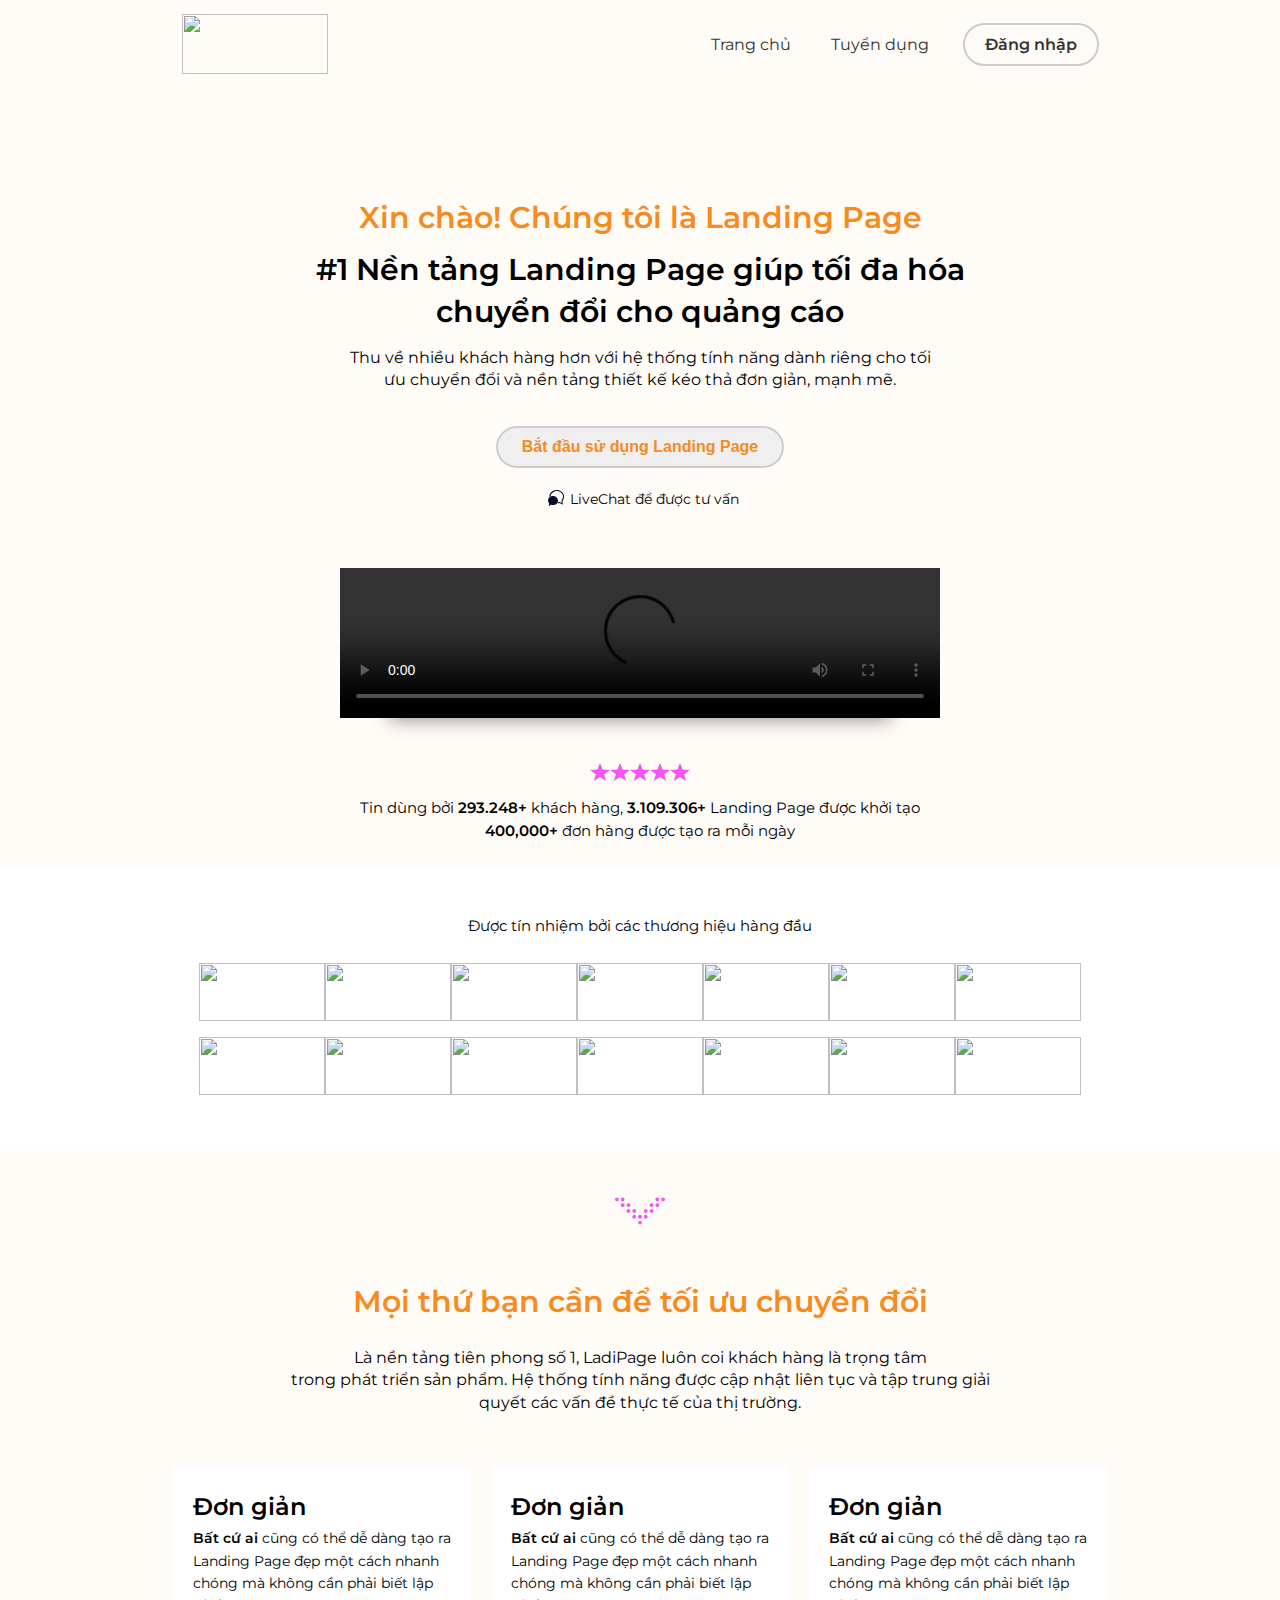
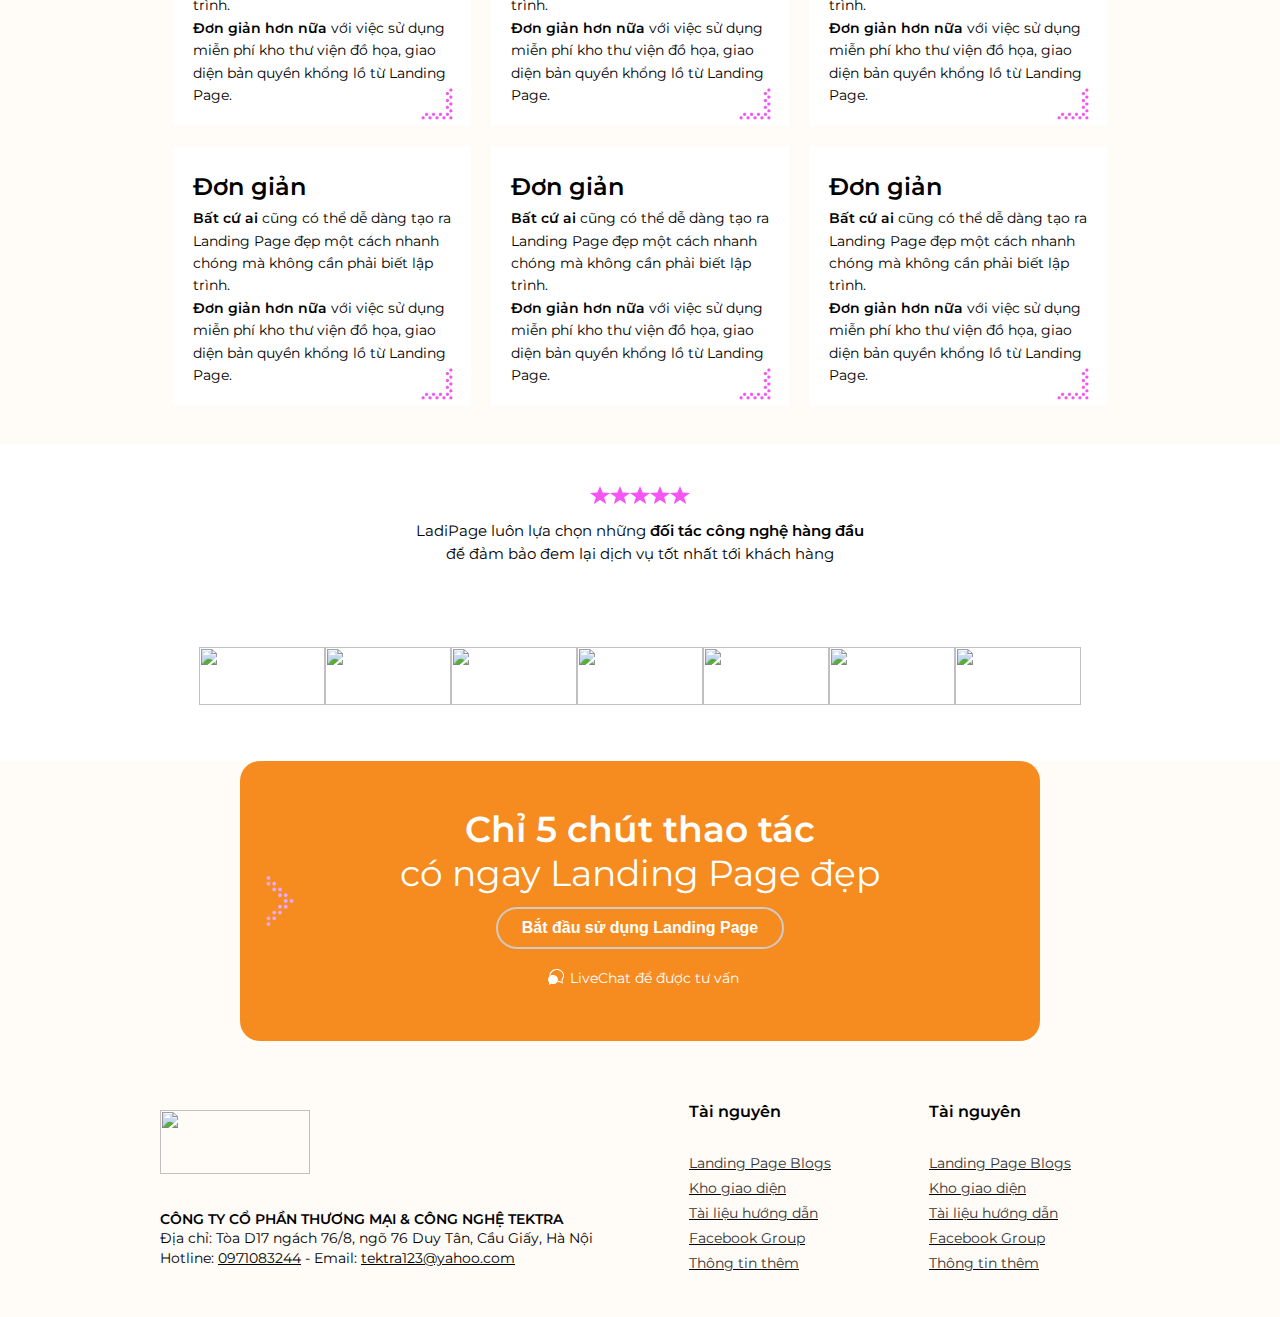
==== commit 25a0a887: "Update index.html" ====
--- a/index.html
+++ b/index.html
@@ -59,7 +59,9 @@
     </div>
     <!--  -->
     <div class="body__video">
-        <video class="video__content" src="https://s.ladicdn.com/57b167caca57d39c18a1c57e/ladipage-20200626142734.mp4" autoplay loop nopause preload="auto"></video>
+        <video class="video__content" loop nopause preload="auto" controls>
+            <source src="https://s.ladicdn.com/57b167caca57d39c18a1c57e/ladipage-20200626142734.mp4">
+        </video>
     </div>
     <!--  -->
     <div class="vote__container">
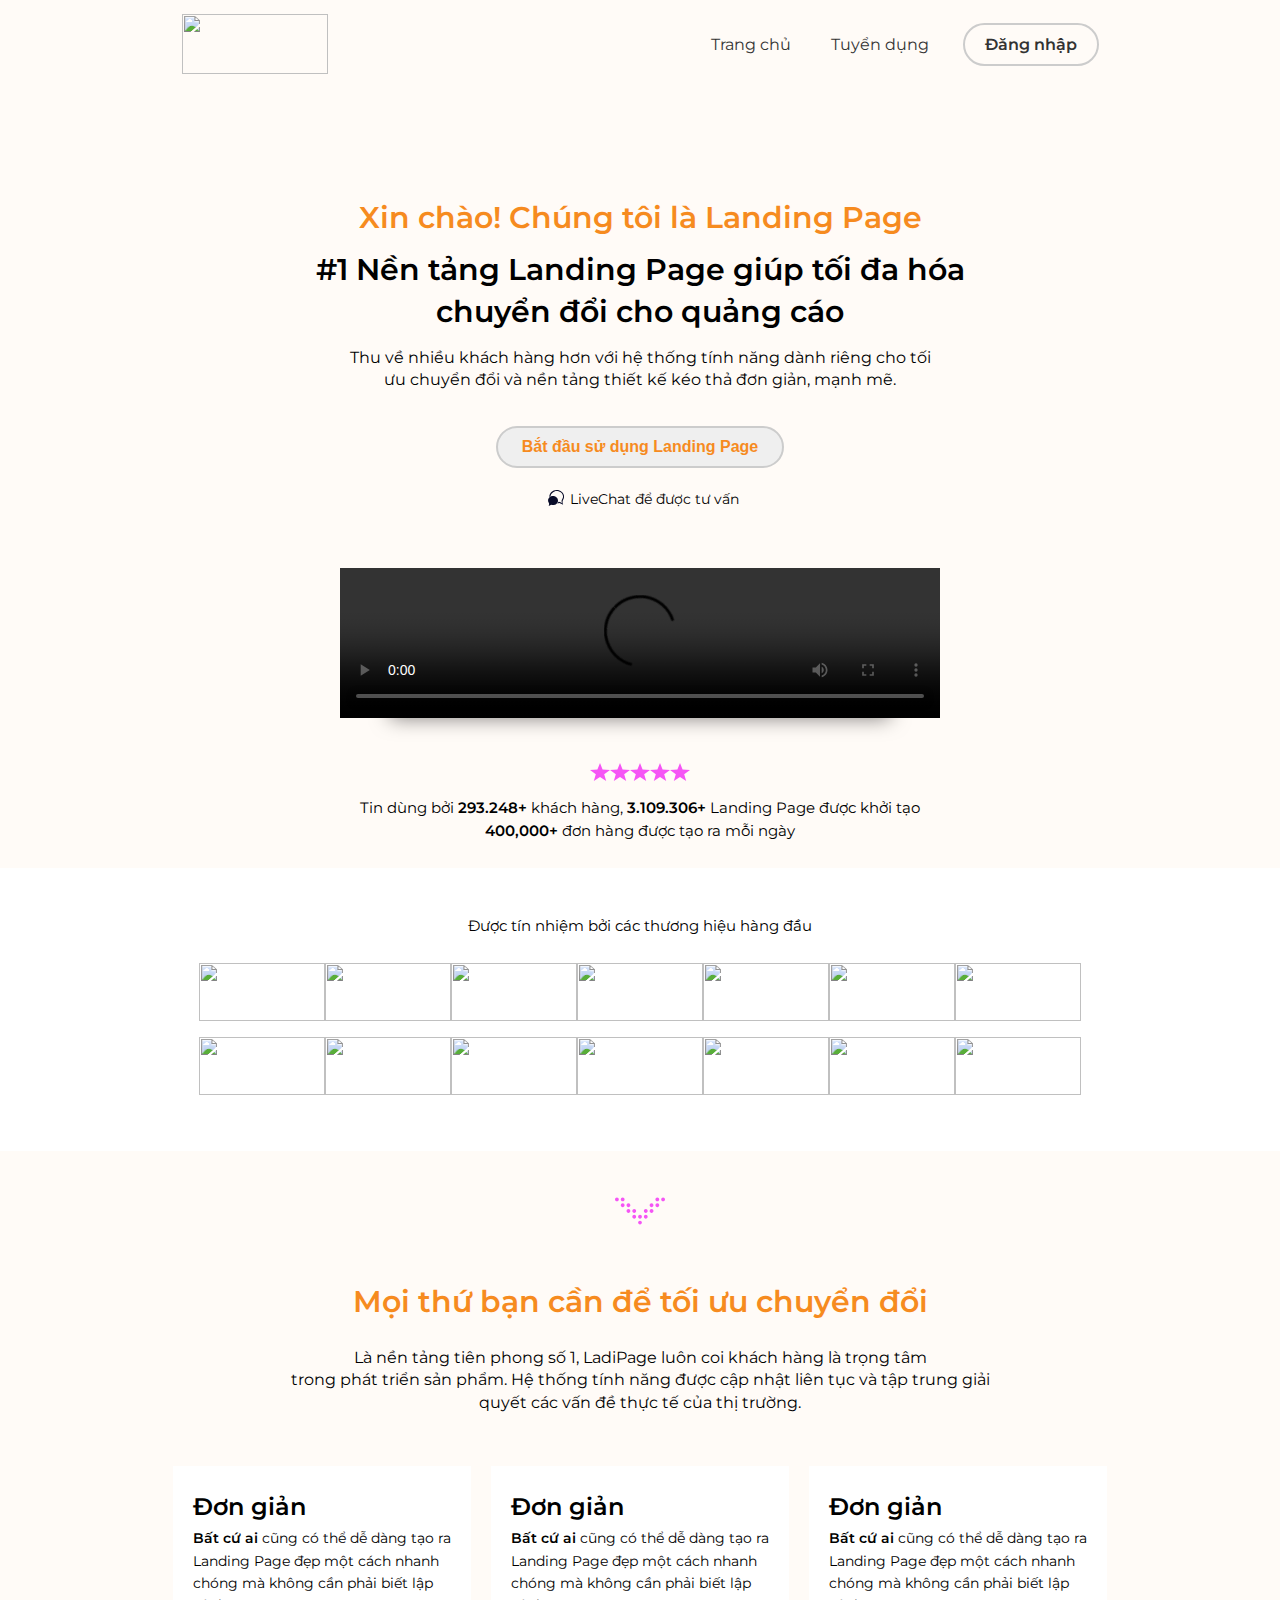
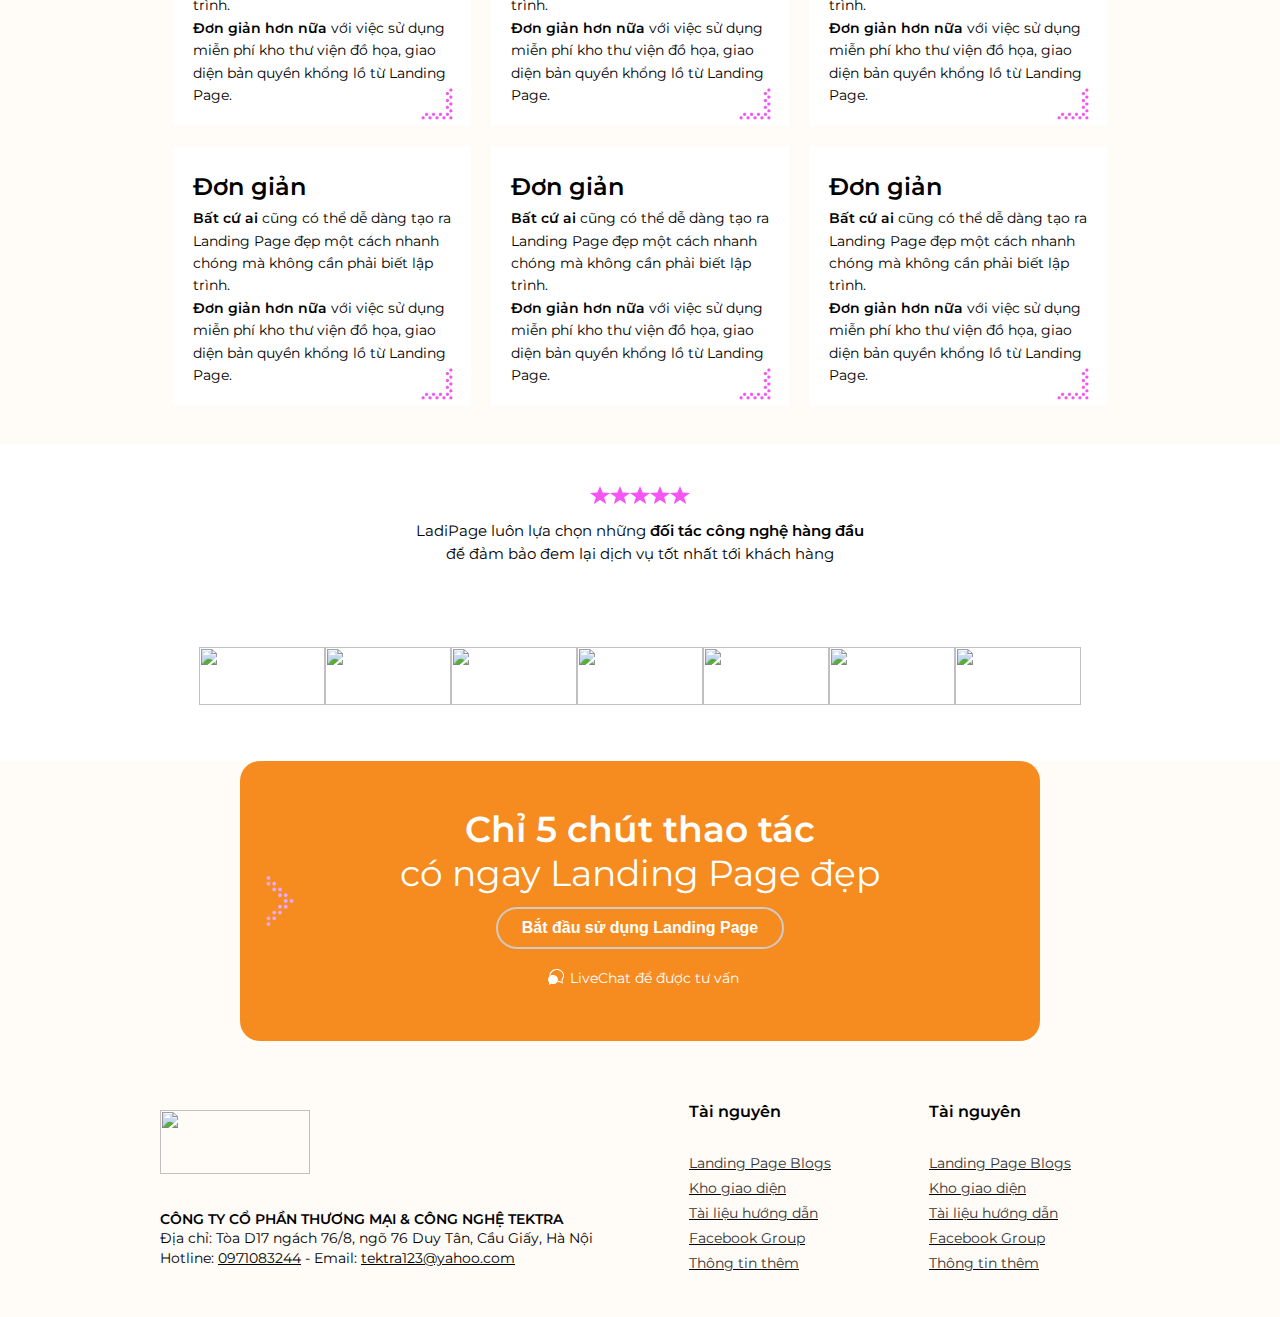
==== commit 1719a993: "Update index.html" ====
--- a/index.html
+++ b/index.html
@@ -59,7 +59,7 @@
     </div>
     <!--  -->
     <div class="body__video">
-        <video class="video__content" loop nopause preload="auto" controls>
+        <video class="video__content" controls loop nopause preload="auto">
             <source src="https://s.ladicdn.com/57b167caca57d39c18a1c57e/ladipage-20200626142734.mp4">
         </video>
     </div>
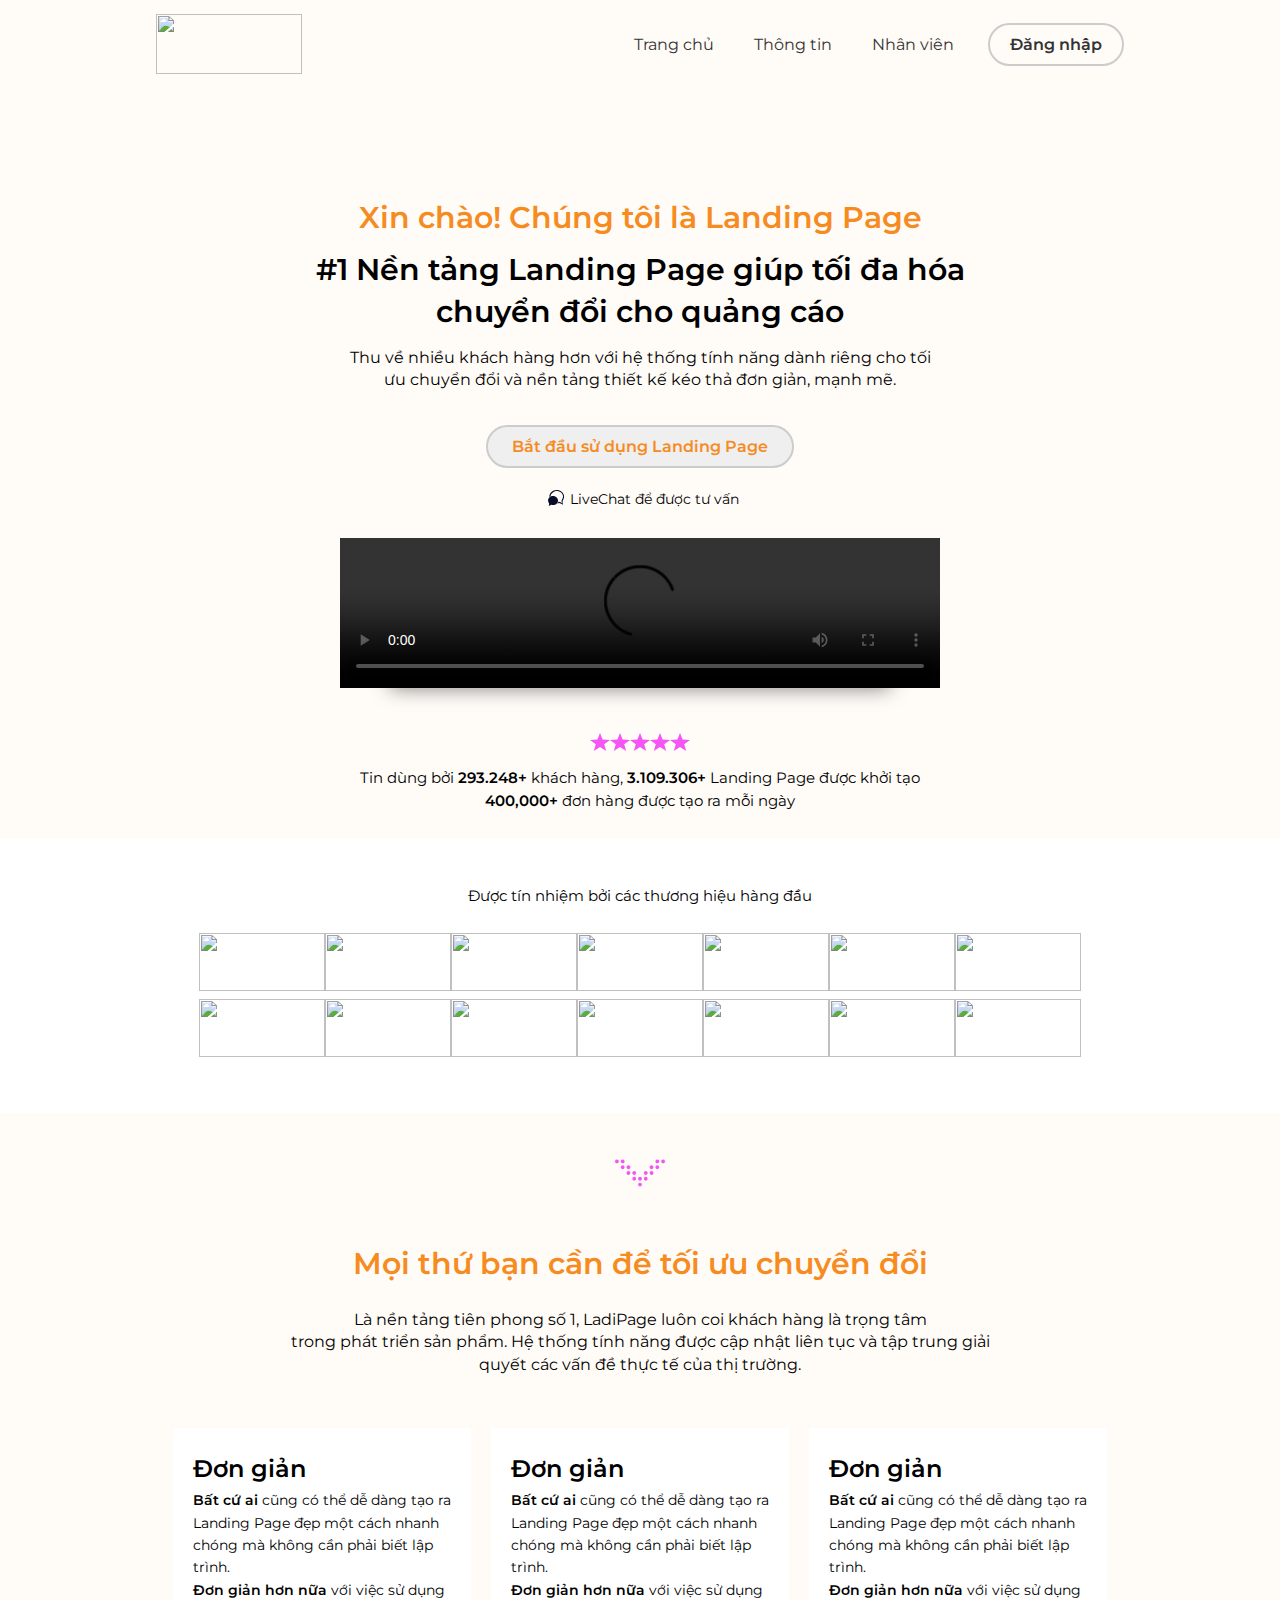
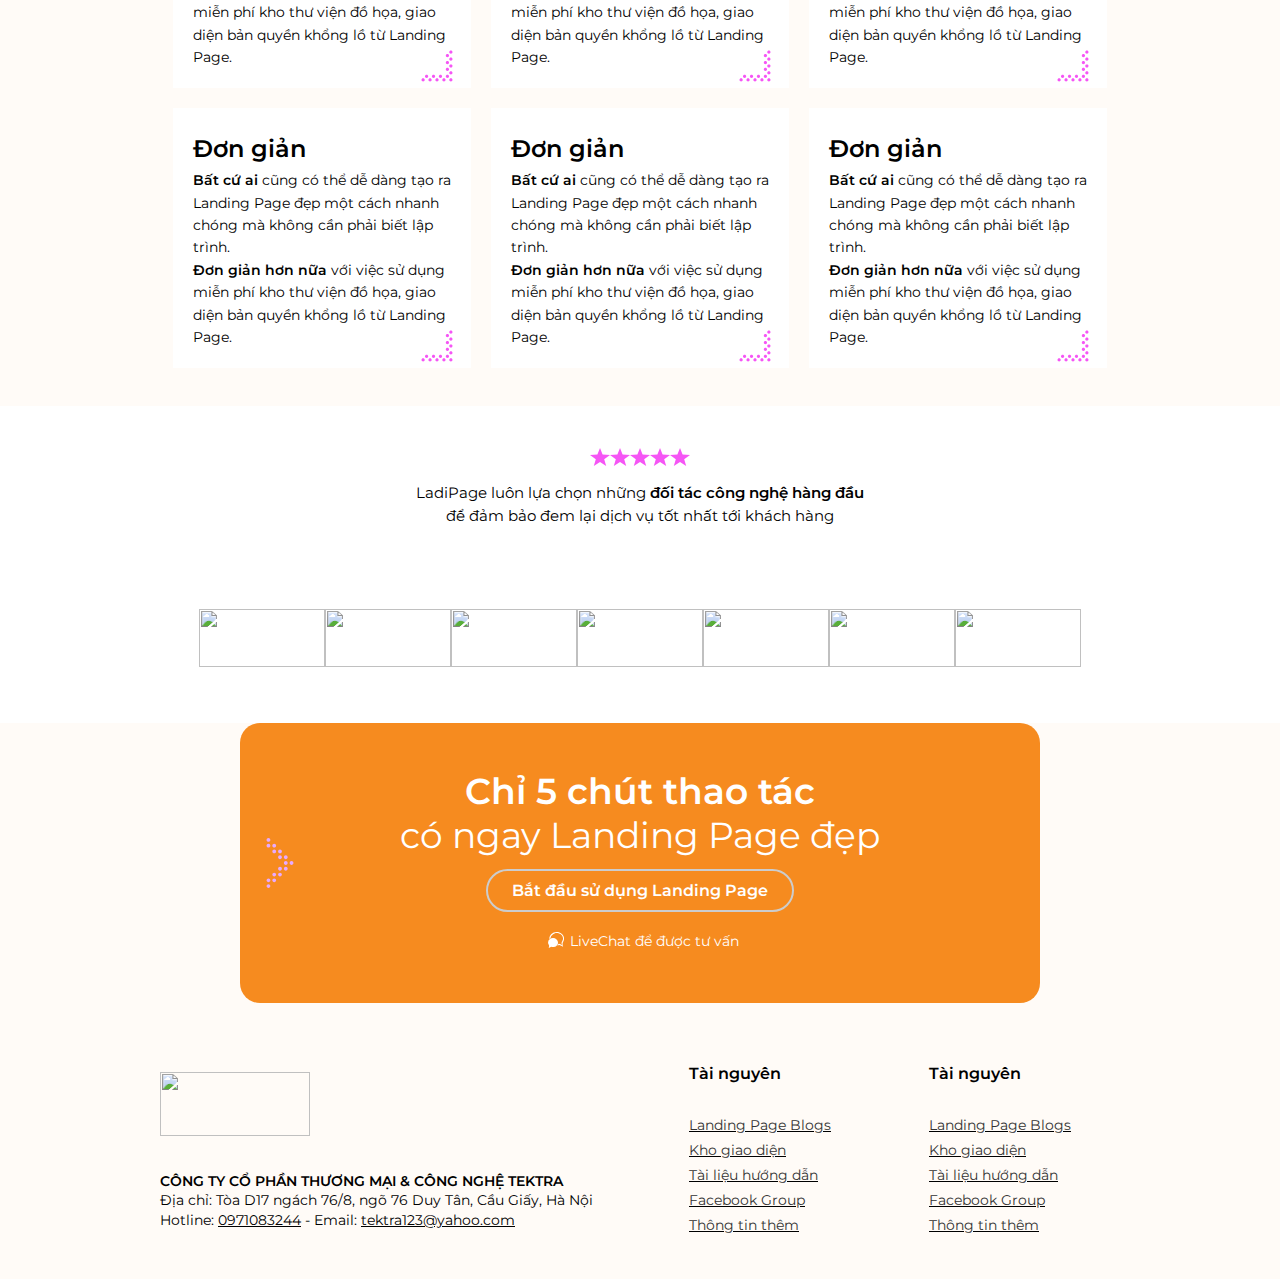
==== commit ac82acd6: "TH-bai2" ====
--- a/index.html
+++ b/index.html
@@ -7,8 +7,9 @@
     <link rel="stylesheet" href="./assets/font/fontawesome - 5.15.1/css/all.min.css">
     <link rel="stylesheet" href="./assets/css/base.css">
     <link rel="stylesheet" href="./assets/css/main.css">
+    <link rel="icon" href="./assets/img/favicon.ico" />
     <link href="https://fonts.googleapis.com/css2?family=Montserrat:wght@400;800&display=swap" rel="stylesheet">
-    <title>Landing Page</title>
+    <title>Yoomyung Group</title>
 </head>
 <body>
     <div class="header__container">
@@ -18,7 +19,8 @@
         <div class="header__menu">
             <ul class="header__ul">
                 <li class="header__menu--btn"><a href="#" class="header__link">Trang chủ</a></li>
-                <li class="header__menu--btn"><a href="#" class="header__link">Tuyển dụng</a></li>
+                <li class="header__menu--btn"><a href="#info" class="header__link">Thông tin</a></li>
+                <li class="header__menu--btn"><a href="./employees.html" class="header__link">Nhân viên</a></li>
                 <li class="header__menu--btn header__menu--btn-border"><a href="#" class="header__link" >Đăng nhập</a></li>
             </ul>
             
@@ -26,40 +28,43 @@
         </div>
     </div>
     <!-- phần body -->
-    <div class="body__container">
-        <p class="body__content">
-            <span class="body__title">
-                Xin chào! Chúng tôi là Landing Page
-            </span>
-             <br>
-            #1 Nền tảng Landing Page giúp tối đa hóa <br> chuyển đổi cho quảng cáo <br>
-        </p>
-        <p class="body__text">
-            Thu về nhiều khách hàng hơn với hệ thống tính năng dành riêng cho tối <br class="wrap">
-            ưu chuyển đổi và nền tảng thiết kế kéo thả đơn giản, mạnh mẽ.
-        </p>
-        <button class="body__button">
-            Bắt đầu sử dụng Landing Page
-        </button>
-        <div class="body__chat">
-            <div class="chat__logo">
-                <svg xmlns="http://www.w3.org/2000/svg" xmlns:xlink="http://www.w3.org/1999/xlink" version="1.1" x="0px" y="0px" viewBox="0 0 111 95" enable-background="new 0 0 111 95" xml:space="preserve" preserveAspectRatio="none" width="100%" height="100%" class="" fill="rgba(9, 12, 41, 1)">
-                    <g>
+    <div class="body-package">
+        <div class="body__container">
+            <p class="body__content">
+                <span class="body__title">
+                    Xin chào! Chúng tôi là Landing Page
+                </span>
+                 <br>
+                #1 Nền tảng Landing Page giúp tối đa hóa <br> chuyển đổi cho quảng cáo <br>
+            </p>
+            <p class="body__text">
+                Thu về nhiều khách hàng hơn với hệ thống tính năng dành riêng cho tối <br class="wrap">
+                ưu chuyển đổi và nền tảng thiết kế kéo thả đơn giản, mạnh mẽ.
+            </p>
+            <button class="body__button">
+                Bắt đầu sử dụng Landing Page
+            </button>
+            <div class="body__chat">
+                <div class="chat__logo">
+                    <svg xmlns="http://www.w3.org/2000/svg" xmlns:xlink="http://www.w3.org/1999/xlink" version="1.1" x="0px" y="0px" viewBox="0 0 111 95" enable-background="new 0 0 111 95" xml:space="preserve" preserveAspectRatio="none" width="100%" height="100%" class="" fill="rgba(9, 12, 41, 1)">
                         <g>
-                            <path d="M104.343,59.979h-0.009c4.685-6.157,7.313-13.35,7.16-20.989C111.063,17.007,87.805-0.362,59.553,0.194    C31.301,0.749,8.751,19.021,9.183,40.999c0.008,0.403,0.023,0.804,0.048,1.204l1.382-0.889c-0.006-0.122,7.458-3.969,7.458-4.091    c0-15.986,23.184-31.354,41.478-31.354c16.493,0,44.731,9.461,44.731,33.198c-0.001,7.173-4.12,14.362-8.574,20.141    c-3.728,5.777,0.721,18.79,0.721,18.79l-14.634-7.79c-3.827,1.192-9.75,1.75-11.375,2.209c-1.959,4.583-5.001,7.155-5.001,7.155    c5.152-0.36,9.128-1.237,13.731-2.69l25.925,11.143C105.072,88.024,96.293,70.293,104.343,59.979z M35.457,36.076    C16.445,35.702,0.795,47.391,0.504,62.185c-0.103,5.14,1.667,9.98,4.817,14.123H5.316c5.416,6.94-0.491,18.873-0.491,18.873    l17.446-7.498c3.76,1.187,7.846,1.876,12.127,1.961c19.012,0.374,34.662-11.314,34.954-26.108    C69.644,48.745,54.469,36.45,35.457,36.076z">
-                            </path>
+                            <g>
+                                <path d="M104.343,59.979h-0.009c4.685-6.157,7.313-13.35,7.16-20.989C111.063,17.007,87.805-0.362,59.553,0.194    C31.301,0.749,8.751,19.021,9.183,40.999c0.008,0.403,0.023,0.804,0.048,1.204l1.382-0.889c-0.006-0.122,7.458-3.969,7.458-4.091    c0-15.986,23.184-31.354,41.478-31.354c16.493,0,44.731,9.461,44.731,33.198c-0.001,7.173-4.12,14.362-8.574,20.141    c-3.728,5.777,0.721,18.79,0.721,18.79l-14.634-7.79c-3.827,1.192-9.75,1.75-11.375,2.209c-1.959,4.583-5.001,7.155-5.001,7.155    c5.152-0.36,9.128-1.237,13.731-2.69l25.925,11.143C105.072,88.024,96.293,70.293,104.343,59.979z M35.457,36.076    C16.445,35.702,0.795,47.391,0.504,62.185c-0.103,5.14,1.667,9.98,4.817,14.123H5.316c5.416,6.94-0.491,18.873-0.491,18.873    l17.446-7.498c3.76,1.187,7.846,1.876,12.127,1.961c19.012,0.374,34.662-11.314,34.954-26.108    C69.644,48.745,54.469,36.45,35.457,36.076z">
+                                </path>
+                            </g>
                         </g>
-                    </g>
-                </svg>
-            </div>
-            <p class="chat__text">
-                LiveChat để được tư vấn
-            </p>
-        </div>
-    </div>
+                    </svg>
+                </div>
+                <p class="chat__text">
+                    LiveChat để được tư vấn
+                </p>
+            </div>
+        </div>
+    </div>
+    
     <!--  -->
     <div class="body__video">
-        <video class="video__content" controls loop nopause preload="auto">
+        <video class="video__content" controls>
             <source src="https://s.ladicdn.com/57b167caca57d39c18a1c57e/ladipage-20200626142734.mp4">
         </video>
     </div>
@@ -94,62 +99,63 @@
         <p class="img__text">
             Được tín nhiệm bởi các thương hiệu hàng đầu
         </p>
-        <div class="img__content">
-            <div class="imgs">
-                <img src="https://w.ladicdn.com/s450x400/58ad0fda3494e1f5447a9da8/partner-1-20190827023143.png" alt="" class="img">
-            </div>
-            <div class="imgs">
-                <img src="https://w.ladicdn.com/s450x400/58ad0fda3494e1f5447a9da8/partner-6-20190827023143.png" alt="" class="img">
-            </div>
-            <div class="imgs">
-                <img src="https://w.ladicdn.com/s450x400/58ad0fda3494e1f5447a9da8/partner-9-20190827023143.png" alt="" class="img">
-            </div>
-            <div class="imgs">
-                <img src="https://w.ladicdn.com/s450x400/58ad0fda3494e1f5447a9da8/partner-8-20190827023143.png" alt="" class="img">
-            </div>
-            <div class="imgs">
-                <img src="https://w.ladicdn.com/s450x400/58ad0fda3494e1f5447a9da8/partner-14-20190827023143.png" alt="" class="img">
-            </div>
-            <div class="imgs">
-                <img src="https://w.ladicdn.com/s450x400/57b167caca57d39c18a1c57e/elite-fitness-logo-20200502061637.png" alt="" class="img">
-            </div>
-            <div class="imgs">
-                <img src="https://w.ladicdn.com/s450x400/57b167caca57d39c18a1c57e/30-shine-20200502062309.jpg" alt="" class="img">
-            </div>
-        </div>
-        <div class="img__content img__content--black">
-            <div class="imgs">
-                <img src="https://w.ladicdn.com/s450x400/58ad0fda3494e1f5447a9da8/partner-7-20190827023252.png" alt="" class="img">
-            </div>
-            <div class="imgs">
-                <img src="https://w.ladicdn.com/s500x400/57b167caca57d39c18a1c57e/golden-gate-20200506121907.png" alt="" class="img">
-            </div>
-            <div class="imgs">
-                <img src="https://w.ladicdn.com/s450x400/58ad0fda3494e1f5447a9da8/partner-11-20190827023143.png" alt="" class="img">
-            </div>
-            <div class="imgs">
-                <img src="https://w.ladicdn.com/s450x400/58ad0fda3494e1f5447a9da8/partner-12-20190827023143.png" alt="" class="img">
-            </div>
-            <div class="imgs">
-                <img src="https://w.ladicdn.com/s450x400/58ad0fda3494e1f5447a9da8/partner-10-20190827023143.png" alt="" class="img">
-            </div>
-            <div class="imgs">
-                <img src="https://w.ladicdn.com/s450x400/57b167caca57d39c18a1c57e/bamboo-20200502061928.jpg" alt="" class="img">
-            </div>
-            <div class="imgs">
-                <img src="https://w.ladicdn.com/s450x450/57b167caca57d39c18a1c57e/pys-travel-20200502062523.jpg" alt="" class="img">
+        <div class="img__content-container img-hidden">
+            <div class="img__content">
+                <div class="imgs">
+                    <img src="https://w.ladicdn.com/s450x400/58ad0fda3494e1f5447a9da8/partner-1-20190827023143.png" alt="" class="img">
+                </div>
+                <div class="imgs">
+                    <img src="https://w.ladicdn.com/s450x400/58ad0fda3494e1f5447a9da8/partner-6-20190827023143.png" alt="" class="img">
+                </div>
+                <div class="imgs">
+                    <img src="https://w.ladicdn.com/s450x400/58ad0fda3494e1f5447a9da8/partner-9-20190827023143.png" alt="" class="img">
+                </div>
+                <div class="imgs">
+                    <img src="https://w.ladicdn.com/s450x400/58ad0fda3494e1f5447a9da8/partner-8-20190827023143.png" alt="" class="img">
+                </div>
+                <div class="imgs">
+                    <img src="https://w.ladicdn.com/s450x400/58ad0fda3494e1f5447a9da8/partner-14-20190827023143.png" alt="" class="img">
+                </div>
+                <div class="imgs">
+                    <img src="https://w.ladicdn.com/s450x400/57b167caca57d39c18a1c57e/elite-fitness-logo-20200502061637.png" alt="" class="img">
+                </div>
+                <div class="imgs">
+                    <img src="https://w.ladicdn.com/s450x400/57b167caca57d39c18a1c57e/30-shine-20200502062309.jpg" alt="" class="img">
+                </div>
+            </div>
+            <div class="img__content img__content--black">
+                <div class="imgs">
+                    <img src="https://w.ladicdn.com/s450x400/58ad0fda3494e1f5447a9da8/partner-7-20190827023252.png" alt="" class="img">
+                </div>
+                <div class="imgs">
+                    <img src="https://w.ladicdn.com/s500x400/57b167caca57d39c18a1c57e/golden-gate-20200506121907.png" alt="" class="img">
+                </div>
+                <div class="imgs">
+                    <img src="https://w.ladicdn.com/s450x400/58ad0fda3494e1f5447a9da8/partner-11-20190827023143.png" alt="" class="img">
+                </div>
+                <div class="imgs">
+                    <img src="https://w.ladicdn.com/s450x400/58ad0fda3494e1f5447a9da8/partner-12-20190827023143.png" alt="" class="img">
+                </div>
+                <div class="imgs">
+                    <img src="https://w.ladicdn.com/s450x400/58ad0fda3494e1f5447a9da8/partner-10-20190827023143.png" alt="" class="img">
+                </div>
+                <div class="imgs">
+                    <img src="https://w.ladicdn.com/s450x400/57b167caca57d39c18a1c57e/bamboo-20200502061928.jpg" alt="" class="img">
+                </div>
+                <div class="imgs">
+                    <img src="https://w.ladicdn.com/s450x450/57b167caca57d39c18a1c57e/pys-travel-20200502062523.jpg" alt="" class="img">
+                </div>
             </div>
         </div>
     </div>
     <!--  -->
-    <div class="img__logo">
+    <div id="info" class="img__logo">
         <svg xmlns="http://www.w3.org/2000/svg" xmlns:xlink="http://www.w3.org/1999/xlink" version="1.1" x="0px" y="0px" viewBox="0 0 256 256" enable-background="new 0 0 256 256" xml:space="preserve" preserveAspectRatio="none" width="100%" height="100%" class="" fill="rgba(245, 85, 245, 1.0)"><g><path d="M201.893,84.946c3.369,0,6.107,2.732,6.107,6.107c0,3.373-2.738,6.107-6.107,6.107   c-3.379,0-6.107-2.734-6.107-6.107C195.785,87.679,198.514,84.946,201.893,84.946L201.893,84.946z"></path><path d="M183.424,84.946c3.365,0,6.106,2.732,6.106,6.107c0,3.373-2.741,6.107-6.106,6.107   c-3.378,0-6.113-2.734-6.113-6.107C177.311,87.679,180.046,84.946,183.424,84.946L183.424,84.946z"></path><path d="M183.424,103.415c3.365,0,6.106,2.734,6.106,6.115c0,3.371-2.741,6.105-6.106,6.105   c-3.378,0-6.113-2.734-6.113-6.105C177.311,106.149,180.046,103.415,183.424,103.415L183.424,103.415z"></path><path d="M164.941,103.415c3.374,0,6.117,2.734,6.117,6.115c0,3.371-2.743,6.105-6.117,6.105   c-3.367,0-6.107-2.734-6.107-6.105C158.834,106.149,161.574,103.415,164.941,103.415L164.941,103.415z"></path><path d="M164.941,121.892c3.374,0,6.117,2.734,6.117,6.109c0,3.371-2.743,6.105-6.117,6.105   c-3.367,0-6.107-2.734-6.107-6.105C158.834,124.626,161.574,121.892,164.941,121.892L164.941,121.892z"></path><path d="M146.47,121.892c3.378,0,6.11,2.734,6.11,6.109c0,3.371-2.732,6.105-6.11,6.105   c-3.366,0-6.105-2.734-6.105-6.105C140.364,124.626,143.104,121.892,146.47,121.892L146.47,121.892z"></path><path d="M146.47,140.364c3.378,0,6.11,2.734,6.11,6.105c0,3.379-2.732,6.115-6.11,6.115   c-3.366,0-6.105-2.736-6.105-6.115C140.364,143.099,143.104,140.364,146.47,140.364L146.47,140.364z"></path><path d="M128,140.364c3.379,0,6.109,2.734,6.109,6.105c0,3.379-2.73,6.115-6.109,6.115s-6.109-2.736-6.109-6.115   C121.891,143.099,124.621,140.364,128,140.364L128,140.364z"></path><path d="M128,158.837c3.379,0,6.109,2.736,6.109,6.111c0,3.373-2.73,6.105-6.109,6.105s-6.109-2.732-6.109-6.105   C121.891,161.573,124.621,158.837,128,158.837L128,158.837z"></path><path d="M109.53,121.892c3.366,0,6.105,2.734,6.105,6.109c0,3.371-2.739,6.105-6.105,6.105   c-3.378,0-6.11-2.734-6.11-6.105C103.42,124.626,106.152,121.892,109.53,121.892L109.53,121.892z"></path><path d="M109.53,140.364c3.366,0,6.105,2.734,6.105,6.105c0,3.379-2.739,6.115-6.105,6.115   c-3.378,0-6.11-2.736-6.11-6.115C103.42,143.099,106.152,140.364,109.53,140.364L109.53,140.364z"></path><path d="M91.059,103.415c3.367,0,6.109,2.734,6.109,6.115c0,3.371-2.742,6.105-6.109,6.105   c-3.374,0-6.117-2.734-6.117-6.105C84.941,106.149,87.685,103.415,91.059,103.415L91.059,103.415z"></path><path d="M91.059,121.892c3.367,0,6.109,2.734,6.109,6.109c0,3.371-2.742,6.105-6.109,6.105   c-3.374,0-6.117-2.734-6.117-6.105C84.941,124.626,87.685,121.892,91.059,121.892L91.059,121.892z"></path><path d="M72.576,84.946c3.379,0,6.113,2.732,6.113,6.107c0,3.373-2.734,6.107-6.113,6.107   c-3.365,0-6.106-2.734-6.106-6.107C66.47,87.679,69.211,84.946,72.576,84.946L72.576,84.946z"></path><path d="M72.576,103.415c3.379,0,6.113,2.734,6.113,6.115c0,3.371-2.734,6.105-6.113,6.105   c-3.365,0-6.106-2.734-6.106-6.105C66.47,106.149,69.211,103.415,72.576,103.415L72.576,103.415z"></path><path d="M54.108,84.946c3.378,0,6.106,2.732,6.106,6.107c0,3.373-2.729,6.107-6.106,6.107   c-3.38,0-6.108-2.734-6.108-6.107C48,87.679,50.729,84.946,54.108,84.946L54.108,84.946z"></path></g></svg>
     </div>
     <p class="body__content">
         <span class="body__title">
             Mọi thứ bạn cần để tối ưu chuyển đổi
         </span>
-         <br>
     </p>
     <p class="body__text" style="line-height: 1.4;">
         Là nền tảng tiên phong số 1, LadiPage luôn coi khách hàng là trọng tâm <br class="wrap">
@@ -413,4 +419,4 @@
         
     </div>
 </body>
-</html>
+</html>--- a/assets/css/base.css
+++ b/assets/css/base.css
@@ -16,7 +16,9 @@
     box-sizing: border-box;
     margin: 0;
     padding: 0;
-    
+    scroll-behavior: smooth;
+    font-family: 'Montserrat',  sans-serif; /* chủng chữ k có chân */
+    box-sizing: border-box;
 }
 body{
     background-color: rgb(255, 251, 247);
@@ -24,8 +26,7 @@
 html{
     font-size: 62.5%; /* 10px */
     /* line-height: 1.4rem; */
-    font-family: 'Montserrat',  sans-serif; /* chủng chữ k có chân */
-    box-sizing: border-box;
+    
     
 }
 .grid{
@@ -45,9 +46,11 @@
 @keyframes fadeIn{
     from{
         opacity: 0;
+        transform: translate(0, 20px);
     }
     to{
         opacity: 1; /* độ trong suốt */
+        transform: none;
     }
 }
  @keyframes growth {
--- a/assets/css/main.css
+++ b/assets/css/main.css
@@ -1,3 +1,4 @@
+/* phần header */
 .header__container{
     height: 88px;
     width: 100%;
@@ -42,7 +43,6 @@
 }
 .header__menu--btn{
     text-decoration: none;
-    color: var(--text-color);
     cursor: pointer;
     border: none;
     font-size: 1.6rem;
@@ -56,11 +56,13 @@
     margin-left: 14px;
 }
 .header__link:hover{
-
     color: var(--primary-color);
 }
 
 /* Phần nội dung ở giữa */
+.body-package {
+    height: 440px;
+}
 .body__container{
     margin-top: 88px;
     margin-bottom: 40px;
@@ -71,6 +73,7 @@
     flex-direction: column;
     justify-content: center;
     align-items: center;
+    animation: fadeIn ease-in 0.3s;
 }
 .body__content{
     text-align: center;
@@ -163,9 +166,13 @@
     background-color: var(--white-color);
     padding-bottom: 20px;
 }
+.img__content-container {
+    margin: auto;
+    animation: fadeIn ease-in 0.3s;
+    visibility: visible;
+}
 .img__content{
    display: flex;
-   
    margin: 8px auto;
 }
 .img__content .img__content--black{
@@ -174,6 +181,10 @@
 .imgs{
     width: 126px;
     height: 58px;
+    transition: all 150ms linear 0s;
+}
+.imgs:hover {
+    transform: scale(1.08);
 }
 .img{
     width: 100%;
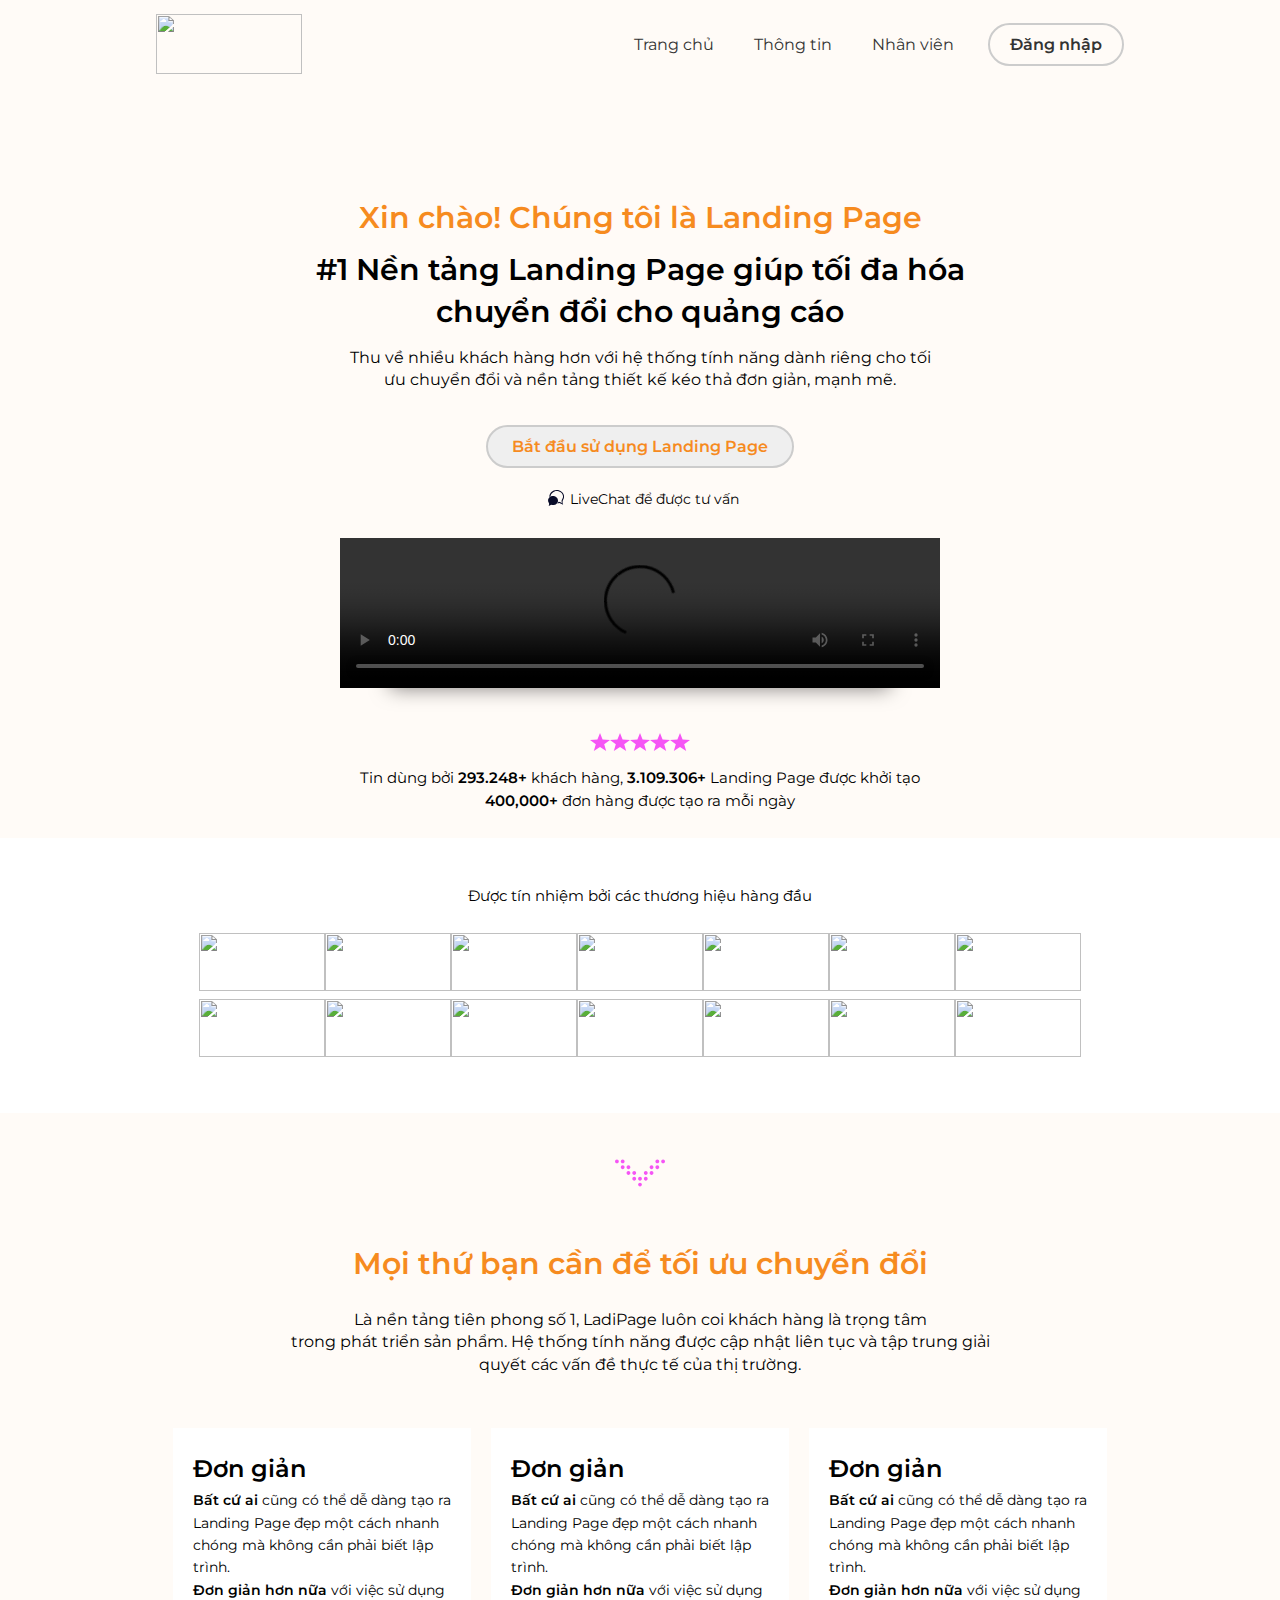
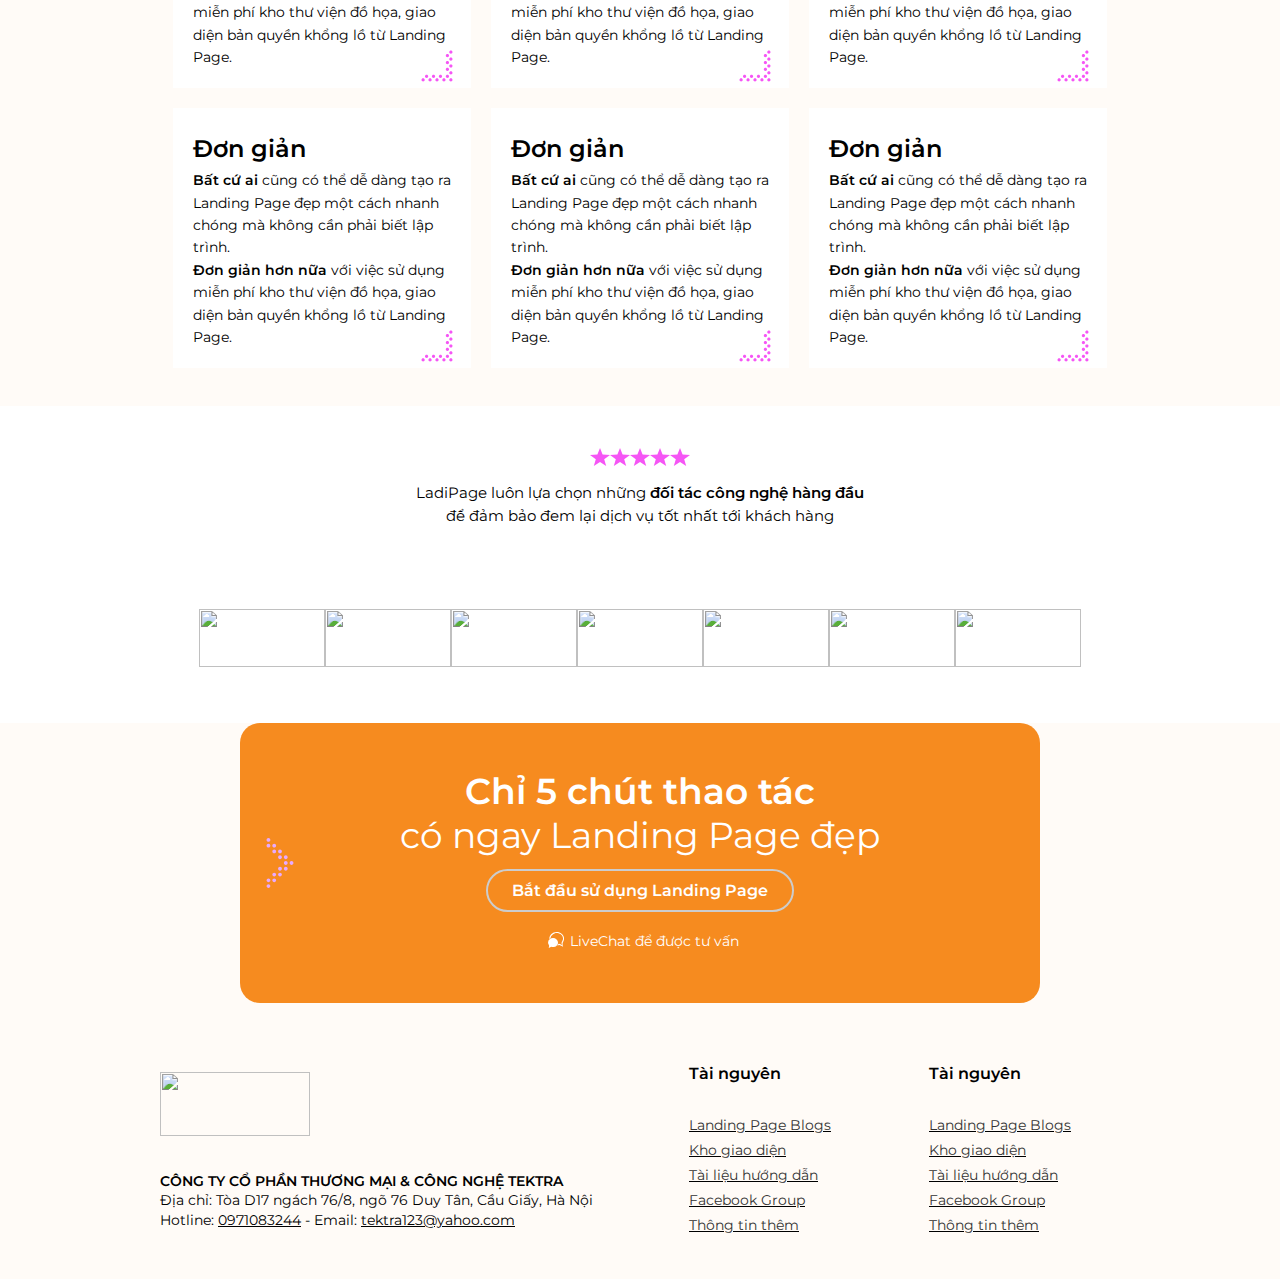
==== commit da9f3284: "as" ====
--- a/index.html
+++ b/index.html
@@ -419,4 +419,4 @@
         
     </div>
 </body>
-</html>+</html>
